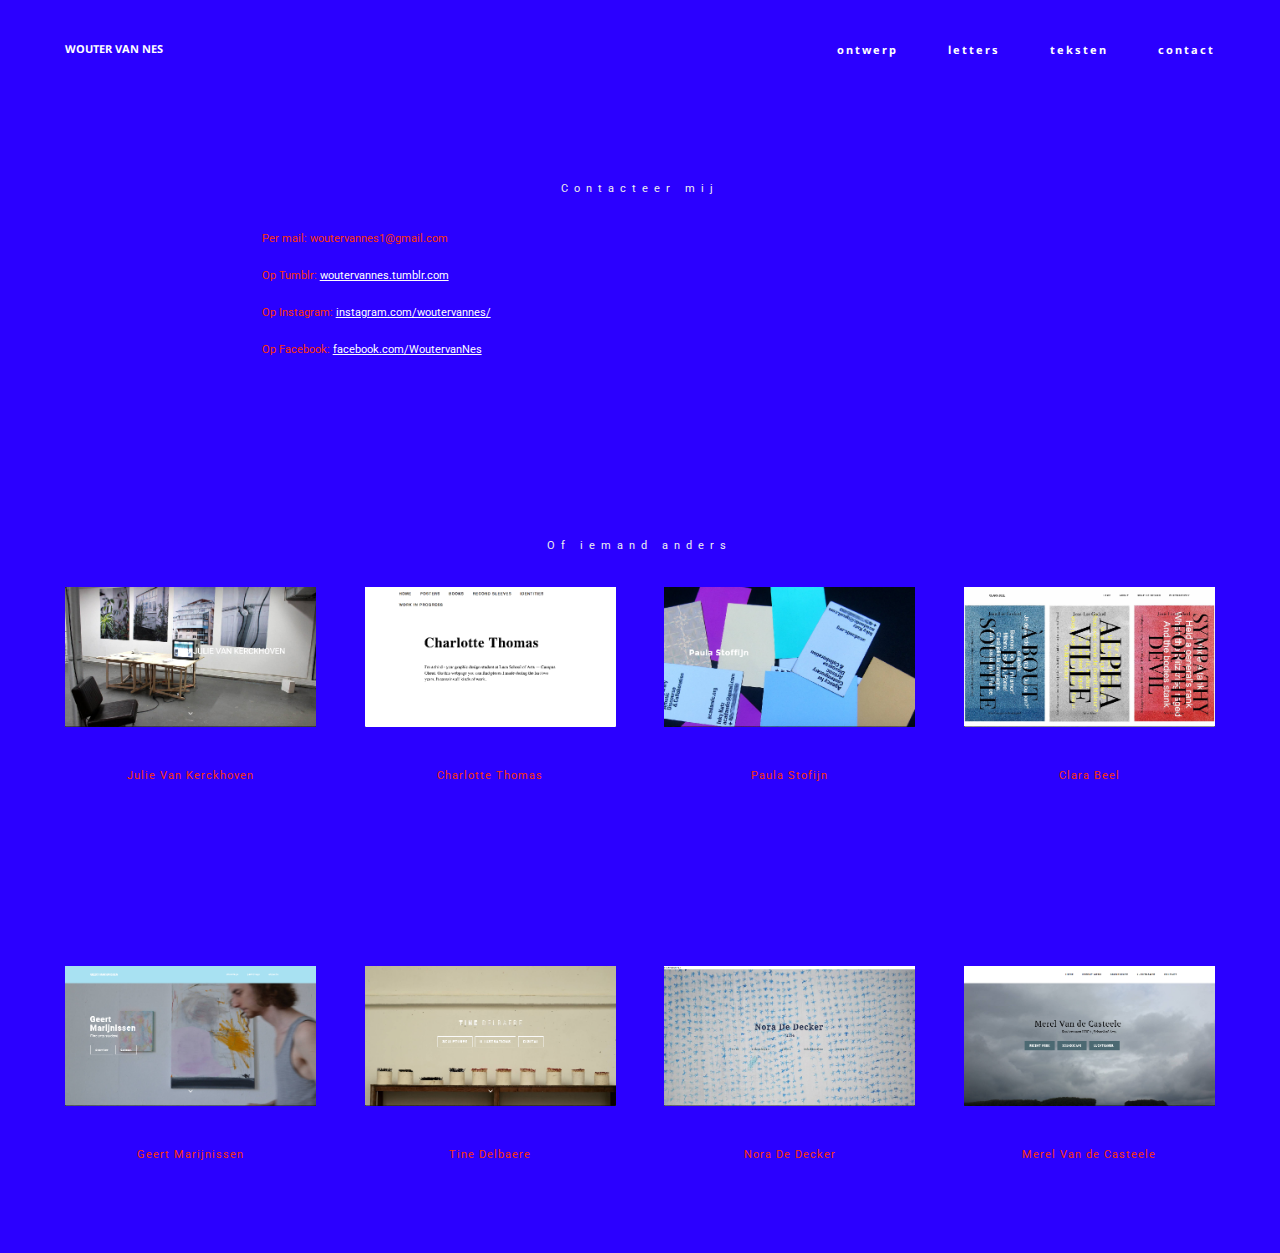
==== contact.html @ 279219a6 "master" ====
<!DOCTYPE html>
<html>
<head>
  <!-- Site made with Mobirise Website Builder v2.8.6, https://mobirise.com -->
  <meta charset="UTF-8">
  <meta http-equiv="X-UA-Compatible" content="IE=edge">
  <meta name="generator" content="Mobirise v2.8.6, mobirise.com">
  <meta name="viewport" content="width=device-width, initial-scale=1">
  <link rel="shortcut icon" href="assets/images/6tag-090216-210301-1-1080x1350-22.jpg" type="image/x-icon">
  <meta name="description" content="…">
  <title>Wouter van Nes</title>
  <link rel="stylesheet" href="https://fonts.googleapis.com/css?family=Roboto:700,400&amp;subset=cyrillic,latin,greek,vietnamese">
  <link rel="stylesheet" href="assets/bootstrap/css/bootstrap.min.css">
  <link rel="stylesheet" href="assets/mobirise/css/style.css">
  <link rel="stylesheet" href="assets/mobirise/css/mbr-additional.css" type="text/css">
  
  
  <!-- Paste any valid HTML code here. The code will be inserted to the end of <head> section, right before </head> -->
</head>
<body>

<!-- Google Analytics -->
<script>
  (function(i,s,o,g,r,a,m){i['GoogleAnalyticsObject']=r;i[r]=i[r]||function(){
  (i[r].q=i[r].q||[]).push(arguments)},i[r].l=1*new Date();a=s.createElement(o),
  m=s.getElementsByTagName(o)[0];a.async=1;a.src=g;m.parentNode.insertBefore(a,m)
  })(window,document,'script','//www.google-analytics.com/analytics.js','ga');

  ga('create', 'UA-74522348-1', 'auto');
  ga('send', 'pageview');

</script>
<!-- /Google Analytics -->


<section class="engine"><a rel="nofollow" href="https://mobirise.com">Mobirise windows website builder</a></section>
<section class="mbr-navbar mbr-navbar--freeze mbr-navbar--absolute mbr-navbar--sticky mbr-navbar--auto-collapse" id="menu-44">
    <div class="mbr-navbar__section mbr-section">
        <div class="mbr-section__container container">
            <div class="mbr-navbar__container">
                <div class="mbr-navbar__column mbr-navbar__column--s mbr-navbar__brand">
                    <span class="mbr-navbar__brand-link mbr-brand mbr-brand--inline">
                        
                        <span class="mbr-brand__name"><a class="mbr-brand__name text-white" href="index.html">WOUTER VAN NES</a></span>
                    </span>
                </div>
                <div class="mbr-navbar__hamburger mbr-hamburger text-white"><span class="mbr-hamburger__line"></span></div>
                <div class="mbr-navbar__column mbr-navbar__menu">
                    <nav class="mbr-navbar__menu-box mbr-navbar__menu-box--inline-right">
                        <div class="mbr-navbar__column"><ul class="mbr-navbar__items mbr-navbar__items--right mbr-buttons mbr-buttons--freeze mbr-buttons--right btn-decorator mbr-buttons--active mbr-buttons--only-links"> <li class="mbr-navbar__item"><a class="mbr-buttons__link btn text-white" href="print.html">ontwerp</a></li>  <li class="mbr-navbar__item"><a class="mbr-buttons__link btn text-white" href="type.html">letters</a></li> <li class="mbr-navbar__item"><a class="mbr-buttons__link btn text-white" href="schrijven.html">teksten</a></li> <li class="mbr-navbar__item"><a class="mbr-buttons__link btn text-white" href="contact.html">contact</a></li></ul></div>
                        
                    </nav>
                </div>
            </div>
        </div>
    </div>
</section>

<section class="mbr-section mbr-section--relative mbr-section--fixed-size mbr-after-navbar" id="content5-50" style="background-color: rgb(43, 0, 255);">
    
    <div class="mbr-section__container container mbr-section__container--first">
        <div class="mbr-header mbr-header--wysiwyg row">
            <div class="col-sm-8 col-sm-offset-2">
                <h3 class="mbr-header__text"><span style="font-weight: normal;">Contacteer mij</span></h3>
                
            </div>
        </div>
    </div>
    <div class="mbr-section__container container mbr-section__container--last">
        <div class="row">
            <div class="mbr-article mbr-article--wysiwyg col-sm-8 col-sm-offset-2"><p>Per mail: woutervannes1@gmail.com</p><p>Op Tumblr: <a href="http://woutervannes.tumblr.com" target="_blank" class="text-white" style="background-color: rgb(43, 0, 255);">woutervannes.tumblr.com</a></p><p>Op Instagram: <a href="https://www.instagram.com/woutervannes/" target="_blank" class="text-white">instagram.com/woutervannes/</a></p><p>Op Facebook: <a href="https://www.facebook.com/WoutervanNes" target="_blank" class="text-white">facebook.com/WoutervanNes</a></p></div>
        </div>
    </div>
    
</section>

<section class="mbr-section mbr-section--relative mbr-section--fixed-size" id="content4-52" style="background-color: rgb(43, 0, 255);">
    
    <div class="mbr-section__container mbr-section__container--std-top-padding mbr-section__container--sm-bot-padding mbr-section-title container">
        <div class="mbr-header mbr-header--center mbr-header--wysiwyg row">
            <div class="col-sm-8 col-sm-offset-2">
                <h3 class="mbr-header__text"><span style="font-weight: normal;">Of iemand anders</span></h3>
                
            </div>
        </div>
    </div>
    <div class="mbr-section__container container">
        <div class="mbr-section__row row">
            <div class="mbr-section__col col-xs-12 col-md-3 col-sm-6">
                <div class="mbr-section__container mbr-section__container--center mbr-section__container--middle">
                    <figure class="mbr-figure"><a href="http://googledrive.com/host/0B40etFtfSsgKYVdvWEMwTUlPTjA/" target="_blank"><img class="mbr-figure__img" src="assets/images/schermafbeelding-2016-03-01-om-17-1440x804-63.png"></a></figure>
                </div>
                <div class="mbr-section__container mbr-section__container--last">
                    <div class="mbr-header mbr-header--reduce mbr-header--center mbr-header--wysiwyg">
                        <h3 class="mbr-header__text"><span style="font-weight: normal;">Julie Van Kerckhoven</span></h3>
                    </div>
                </div>
                
                
            </div>
            <div class="mbr-section__col col-xs-12 col-md-3 col-sm-6">
                <div class="mbr-section__container mbr-section__container--center mbr-section__container--middle">
                    <figure class="mbr-figure"><a href="http://googledrive.com/host/0By2WF0b15Z8oWE5uZmZIWW9nQ2M/" target="_blank"><img class="mbr-figure__img" src="assets/images/schermafbeelding-2016-03-01-om-17-1440x802-94.png"></a></figure>
                </div>
                <div class="mbr-section__container mbr-section__container--last">
                    <div class="mbr-header mbr-header--reduce mbr-header--center mbr-header--wysiwyg">
                        <h3 class="mbr-header__text"><span style="font-weight: normal;">Charlotte Thomas</span></h3>
                    </div>
                </div>
                
                
            </div>
            <div class="clearfix visible-sm-block"></div>
            <div class="mbr-section__col col-xs-12 col-md-3 col-sm-6">
                <div class="mbr-section__container mbr-section__container--center mbr-section__container--middle">
                    <figure class="mbr-figure"><a href="http://googledrive.com/host/0B-a_BBAiz7oYZ2UyMVZhTGM0cFE/index.html" target="_blank"><img class="mbr-figure__img" src="assets/images/schermafbeelding-2016-03-01-om-17-1440x805-31.png"></a></figure>
                </div>
                <div class="mbr-section__container mbr-section__container--last">
                    <div class="mbr-header mbr-header--reduce mbr-header--center mbr-header--wysiwyg">
                        <h3 class="mbr-header__text"><span style="font-weight: normal;">Paula Stofijn</span></h3>
                    </div>
                </div>
                
                
            </div>
            
            <div class="mbr-section__col col-xs-12 col-md-3 col-sm-6">
                <div class="mbr-section__container mbr-section__container--center mbr-section__container--middle">
                    <figure class="mbr-figure"><a href="https://c697bda60382bc5f67c4777dc173e6b7554ca213.googledrive.com/host/0BwU_7RDM_JQdS25heXRXMGRuNlk/index.html" target="_blank"><img class="mbr-figure__img" src="assets/images/schermafbeelding-2016-03-01-om-17-1440x805-99.png"></a></figure>
                </div>
                <div class="mbr-section__container mbr-section__container--last">
                    <div class="mbr-header mbr-header--reduce mbr-header--center mbr-header--wysiwyg">
                        <h3 class="mbr-header__text"><span style="font-weight: normal;">Clara Beel</span></h3>
                    </div>
                </div>
                
                
            </div>
            
            
            
        </div>
    </div>
</section>

<section class="mbr-section mbr-section--relative mbr-section--fixed-size" id="features1-53" style="background-color: rgb(43, 0, 255);">
    
    
    <div class="mbr-section__container container mbr-section__container--std-top-padding">
        <div class="mbr-section__row row">
            <div class="mbr-section__col col-xs-12 col-md-3 col-sm-6">
                <div class="mbr-section__container mbr-section__container--center mbr-section__container--middle">
                    <figure class="mbr-figure"><a href="https://927d088ff20194668d67ca472b39116f4f5a2384.googledrive.com/host/0B3Spn7FghymrX1NPTzQ5M0t0OGc/index.html" target="_blank"><img class="mbr-figure__img" src="assets/images/schermafbeelding-2016-03-01-om-17-1440x805-84.png"></a></figure>
                </div>
                <div class="mbr-section__container mbr-section__container--last">
                    <div class="mbr-header mbr-header--reduce mbr-header--center mbr-header--wysiwyg">
                        <h3 class="mbr-header__text"><span style="font-weight: normal;">Geert Marijnissen</span></h3>
                    </div>
                </div>
                
                
            </div>
            <div class="mbr-section__col col-xs-12 col-md-3 col-sm-6">
                <div class="mbr-section__container mbr-section__container--center mbr-section__container--middle">
                    <figure class="mbr-figure"><a href="https://754c7aade4c111e8b97c3081fc632cf55298e0e0.googledrive.com/host/0B3_xkaoyO9wsNXZPVWh4Q3RZR28/index.html" target="_blank"><img class="mbr-figure__img" src="assets/images/schermafbeelding-2016-03-01-om-17-1440x805-25.png"></a></figure>
                </div>
                <div class="mbr-section__container mbr-section__container--last">
                    <div class="mbr-header mbr-header--reduce mbr-header--center mbr-header--wysiwyg">
                        <h3 class="mbr-header__text"><span style="font-weight: normal;">Tine Delbaere</span></h3>
                    </div>
                </div>
                
                
            </div>
            <div class="clearfix visible-sm-block"></div>
            <div class="mbr-section__col col-xs-12 col-md-3 col-sm-6">
                <div class="mbr-section__container mbr-section__container--center mbr-section__container--middle">
                    <figure class="mbr-figure"><a href="https://612410cdce5debdda14c4c0e3f525d06ccae4a88.googledrive.com/host/0B9zImsPu90iQYzA3TENGNFhHWEU/"><img class="mbr-figure__img" src="assets/images/schermafbeelding-2016-03-01-om-17-1440x805-47.png"></a></figure>
                </div>
                <div class="mbr-section__container mbr-section__container--last">
                    <div class="mbr-header mbr-header--reduce mbr-header--center mbr-header--wysiwyg">
                        <h3 class="mbr-header__text"><span style="font-weight: normal;">Nora De Decker</span></h3>
                    </div>
                </div>
                
                
            </div>
            
            <div class="mbr-section__col col-xs-12 col-md-3 col-sm-6">
                <div class="mbr-section__container mbr-section__container--center mbr-section__container--middle">
                    <figure class="mbr-figure"><a href="https://398acc182881fdc9ca347de7230319963a1fb305.googledrive.com/host/0B1NuU56THlX8WXlpaEVRM2VYRlk/" target="_blank"><img class="mbr-figure__img" src="assets/images/schermafbeelding-2016-03-01-om-17-1440x805-46.png"></a></figure>
                </div>
                <div class="mbr-section__container mbr-section__container--last">
                    <div class="mbr-header mbr-header--reduce mbr-header--center mbr-header--wysiwyg">
                        <h3 class="mbr-header__text"><span style="font-weight: normal;">Merel Van de Casteele</span></h3>
                    </div>
                </div>
                
                
            </div>
            
            
            
        </div>
    </div>
</section>


  <script src="assets/web/assets/jquery/jquery.min.js"></script>
  <script src="assets/bootstrap/js/bootstrap.min.js"></script>
  <script src="assets/smooth-scroll/SmoothScroll.js"></script>
  <script src="assets/mobirise/js/script.js"></script>
  
  <!-- Paste any valid HTML code here. The code will be inserted to the end of <body> section, right before </body> -->
</body>
</html>
---- assets/mobirise/css/style.css ----
.is-builder .animated {
  -webkit-animation-name: none !important;
  animation-name: none !important;
}
html {
  position: relative;
  min-height: 100%;
}
.mbr-embedded-video {
  position: relative;
}
.mbr-background-video,
.mbr-background-video-preview {
  bottom: 0;
  left: 0;
  overflow: hidden;
  position: absolute;
  right: 0;
  top: 0;
}
.mbr-parallax-background,
.mbr-background {
  background-attachment: fixed !important;
  background-position: 50% 0;
  background-repeat: no-repeat;
  background-size: cover !important;
}
.mbr-hidden-scrollbar .mbr-parallax-background {
  background-size: auto 130%;
}
.mobile .mbr-parallax-background {
  background-attachment: scroll !important;
}
.mbr-background {
  background-attachment: scroll !important;
}
.mbr-navbar {
  position: relative;
  width: 100%;
}
.mbr-navbar:before {
  content: "";
  display: block;
}
.mbr-navbar__brand-link:after,
.mbr-navbar__brand-img {
  max-height: 74px;
}
.mbr-navbar:before,
.mbr-navbar__container {
  height: 98px;
}
.mbr-navbar--ss .mbr-navbar__brand-link:after,
.mbr-navbar--ss .mbr-navbar__brand-img {
  height: 74px;
}
.mbr-navbar--ss:before,
.mbr-navbar--ss .mbr-navbar__container {
  height: 98px;
}
.mbr-navbar--xs .mbr-navbar__brand-link:after,
.mbr-navbar--xs .mbr-navbar__brand-img {
  height: 32px;
}
.mbr-navbar--xs:before,
.mbr-navbar--xs .mbr-navbar__container {
  height: 56px;
}
.mbr-navbar--s .mbr-navbar__brand-link:after,
.mbr-navbar--s .mbr-navbar__brand-img {
  height: 48px;
}
.mbr-navbar--s:before,
.mbr-navbar--s .mbr-navbar__container {
  height: 72px;
}
.mbr-navbar--m .mbr-navbar__brand-link:after,
.mbr-navbar--m .mbr-navbar__brand-img {
  height: 64px;
}
.mbr-navbar--m:before,
.mbr-navbar--m .mbr-navbar__container {
  height: 88px;
}
.mbr-navbar--l .mbr-navbar__brand-link:after,
.mbr-navbar--l .mbr-navbar__brand-img {
  height: 96px;
}
.mbr-navbar--l:before,
.mbr-navbar--l .mbr-navbar__container {
  height: 120px;
}
.mbr-navbar--xl .mbr-navbar__brand-link:after,
.mbr-navbar--xl .mbr-navbar__brand-img {
  height: 128px;
}
.mbr-navbar--xl:before,
.mbr-navbar--xl .mbr-navbar__container {
  height: 152px;
}
.mbr-navbar--short .mbr-navbar__brand-link:after,
.mbr-navbar--short .mbr-navbar__brand-img {
  height: 40px;
}
.mbr-navbar--short:before,
.mbr-navbar--short .mbr-navbar__container {
  height: 64px;
}
.mbr-navbar--short .mbr-navbar__container {
  padding: 12px 0;
}
@media (max-width: 767px) {
  .mbr-navbar--short .mbr-navbar__brand-link:after,
  .mbr-navbar--short .mbr-navbar__brand-img {
    height: 31px;
  }
  .mbr-navbar--short:before,
  .mbr-navbar--short .mbr-navbar__container {
    height: 45px;
  }
  .mbr-navbar--short .mbr-navbar__container {
    padding: 7px 0;
  }
}
.mbr-navbar__brand-img {
  position: relative;
}
.mbr-navbar__brand-img,
.mbr-navbar__container,
.mbr-navbar__section {
  -webkit-transition: all 300ms ease-in-out 0s;
  -o-transition: all 300ms ease-in-out 0s;
  transition: all 300ms ease-in-out 0s;
}
.mbr-navbar__section {
  background: #2c2c2c;
  height: auto;
  position: absolute;
  top: 0;
  width: 100%;
  z-index: 1000;
}
.mbr-navbar__container {
  display: table;
  padding: 12px 0;
  width: 100%;
}
.mbr-navbar__menu-box {
  display: table;
  width: 100%;
}
.mbr-navbar__menu-box--inline-left,
.mbr-navbar__menu-box--inline-center,
.mbr-navbar__menu-box--inline-right {
  display: block;
  text-align: left;
}
.mbr-navbar__menu-box--inline-center {
  text-align: center;
}
.mbr-navbar__menu-box--inline-right {
  text-align: right;
}
.mbr-navbar__column {
  display: table-cell;
  vertical-align: middle;
}
.mbr-navbar__column--xxs {
  width: 1%;
}
.mbr-navbar__column--xs {
  width: 10%;
}
.mbr-navbar__column--s {
  width: 20%;
}
.mbr-navbar__column--m {
  width: 30%;
}
.mbr-navbar__column--l {
  width: 40%;
}
.mbr-navbar__column--xl {
  width: 50%;
}
.mbr-navbar__menu-box--inline-left .mbr-navbar__column,
.mbr-navbar__menu-box--inline-center .mbr-navbar__column,
.mbr-navbar__menu-box--inline-right .mbr-navbar__column {
  display: inline-block;
}
.mbr-navbar__items {
  float: left;
  padding-left: 0px;
  position: relative;
  left: -20px;
}
.mbr-navbar__items--right {
  float: right;
  left: 0;
}
.mbr-navbar__item {
  display: block;
  float: left;
  position: relative;
}
.mbr-navbar__hamburger {
  display: none;
  margin-top: -11px;
  position: absolute;
  right: 0;
  top: 50%;
  z-index: 10000;
}
.mbr-navbar--collapsed .mbr-navbar__container {
  position: relative;
}
.mbr-navbar--collapsed .mbr-navbar__column {
  display: block;
  width: 100%;
}
.mbr-navbar--collapsed .mbr-navbar__items--right {
  padding-top: 13px;
}
.mbr-navbar--collapsed .mbr-navbar__menu {
  background: rgba(0, 0, 0, 0.9);
  display: none;
  height: 100%;
  left: 0;
  position: fixed;
  top: 0;
  width: 100%;
  z-index: 9999;
}
.mbr-navbar--collapsed .mbr-navbar__menu-box {
  display: table-cell;
  vertical-align: middle;
}
.mbr-navbar--collapsed .mbr-navbar__items {
  float: none;
}
.mbr-navbar--collapsed .mbr-navbar__item {
  float: none;
}
.mbr-navbar--collapsed .mbr-navbar__hamburger {
  display: block;
}
.mbr-navbar--collapsed.mbr-navbar--open .mbr-navbar__menu {
  display: table;
}
.mbr-navbar--collapsed.mbr-navbar--open:not(.mbr-navbar--sticky) .mbr-navbar__section {
  background: none;
  position: fixed;
}
.mbr-navbar--collapsed.mbr-navbar--open .mbr-navbar__brand {
  visibility: hidden;
}
.mbr-navbar--collapsed.mbr-navbar--sticky.mbr-navbar--open .mbr-navbar__brand {
  visibility: visible;
}
.mbr-navbar--collapsed.mbr-navbar--open .mbr-navbar__brand-img,
.mbr-navbar--collapsed.mbr-navbar--open .mbr-navbar__container {
  -webkit-transition: none;
  -o-transition: none;
  transition: none;
}
.mbr-navbar--freeze.mbr-navbar--collapsed.mbr-navbar--open .mbr-navbar__hamburger,
.mbr-navbar--freeze.mbr-navbar--collapsed.mbr-navbar--open .mbr-navbar__hamburger:hover {
  color: #fff !important;
}
.mbr-navbar--sticky .mbr-navbar__section {
  position: fixed;
}
.mbr-navbar--absolute {
  position: absolute;
}
.mbr-navbar--transparent .mbr-navbar__section {
  background: none;
}
.mbr-navbar--stuck .mbr-navbar__section,
.mbr-navbar--relative .mbr-navbar__section {
  background: #2c2c2c;
}
@media (max-width: 991px) {
  .mbr-navbar--auto-collapse .mbr-navbar__container {
    position: relative;
  }
  .mbr-navbar--auto-collapse .mbr-navbar__column {
    display: block;
    width: 100%;
  }
  .mbr-navbar--auto-collapse .mbr-navbar__items--right {
    padding-top: 13px;
  }
  .mbr-navbar--auto-collapse .mbr-navbar__menu {
    background: rgba(0, 0, 0, 0.9);
    display: none;
    height: 100%;
    left: 0;
    position: fixed;
    top: 0;
    width: 100%;
    z-index: 9999;
  }
  .mbr-navbar--auto-collapse .mbr-navbar__menu-box {
    display: table-cell;
    vertical-align: middle;
  }
  .mbr-navbar--auto-collapse .mbr-navbar__items {
    float: none;
  }
  .mbr-navbar--auto-collapse .mbr-navbar__item {
    float: none;
  }
  .mbr-navbar--auto-collapse .mbr-navbar__hamburger {
    display: block;
  }
  .mbr-navbar--auto-collapse.mbr-navbar--open .mbr-navbar__menu {
    display: table;
  }
  .mbr-navbar--auto-collapse.mbr-navbar--open:not(.mbr-navbar--sticky) .mbr-navbar__section {
    background: none;
    position: fixed;
  }
  .mbr-navbar--auto-collapse.mbr-navbar--open .mbr-navbar__brand {
    visibility: hidden;
  }
  .mbr-navbar--auto-collapse.mbr-navbar--sticky.mbr-navbar--open .mbr-navbar__brand {
    visibility: visible;
  }
  .mbr-navbar--auto-collapse.mbr-navbar--open .mbr-navbar__brand-img,
  .mbr-navbar--auto-collapse.mbr-navbar--open .mbr-navbar__container {
    -webkit-transition: none;
    -o-transition: none;
    transition: none;
  }
  .mbr-navbar--freeze.mbr-navbar--auto-collapse.mbr-navbar--open .mbr-navbar__hamburger,
  .mbr-navbar--freeze.mbr-navbar--auto-collapse.mbr-navbar--open .mbr-navbar__hamburger:hover {
    color: #fff !important;
  }
}
.mbr-after-navbar:before {
  content: "";
  display: block;
  height: 98px;
}
.mbr-hamburger {
  cursor: pointer;
  height: 23px;
  width: 30px;
}
.mbr-hamburger:focus {
  outline: none;
}
.mbr-hamburger__line,
.mbr-hamburger__line:before,
.mbr-hamburger__line:after {
  content: "";
  position: absolute;
  display: block;
  height: 1px;
  cursor: pointer;
}
.mbr-hamburger__line,
.mbr-hamburger__line:before,
.mbr-hamburger__line:after {
  width: 30px;
  border-bottom: 5px solid;
  top: 9px;
}
.mbr-hamburger__line:before {
  top: -9px;
}
.mbr-hamburger__line:after {
  top: 9px;
}
.mbr-hamburger__line,
.mbr-hamburger__line:before,
.mbr-hamburger__line:after {
  -webkit-transition: all 300ms ease-in-out;
  transition: all 300ms ease-in-out;
}
.mbr-hamburger--open .mbr-hamburger__line {
  border-color: transparent;
}
.mbr-hamburger--open .mbr-hamburger__line:before,
.mbr-hamburger--open .mbr-hamburger__line:after {
  top: 0;
}
.mbr-hamburger--open .mbr-hamburger__line:before {
  -ms-transform: rotate(45deg);
  -webkit-transform: rotate(45deg);
  transform: rotate(45deg);
}
.mbr-hamburger--open .mbr-hamburger__line:after {
  top: 10px;
  -ms-transform: translatey(-10px) rotate(-45deg);
  -webkit-transform: translatey(-10px) rotate(-45deg);
  transform: translatey(-10px) rotate(-45deg);
}
@media (max-width: 767px) {
  .mbr-hamburger {
    height: 23px;
    width: 27px;
  }
  .mbr-hamburger__line,
  .mbr-hamburger__line:before,
  .mbr-hamburger__line:after {
    width: 27px;
    border-bottom: 4px solid;
    top: 9px;
  }
  .mbr-hamburger__line:before {
    top: -9px;
  }
  .mbr-hamburger__line:after {
    top: 9px;
  }
}
.mbr-brand {
  display: block;
  float: left;
  position: relative;
}
.mbr-brand,
.mbr-brand:hover {
  text-decoration: none;
}
.mbr-brand__name {
  display: block;
  font-weight: bold;
  margin-top: 5px;
  text-align: center;
}
.mbr-brand__name,
.mbr-brand__name:hover {
  text-decoration: none;
}
.mbr-brand--inline {
  display: table;
}
.mbr-brand--inline:after {
  content: "";
  display: table-cell;
  width: 1px;
}
.mbr-brand--inline .mbr-brand__logo,
.mbr-brand--inline .mbr-brand__name {
  display: table-cell;
  vertical-align: middle;
}
.mbr-brand--inline .mbr-brand__logo {
  padding-right: 10px;
}
.mbr-brand--inline .mbr-brand__name {
  margin: 0;
  text-align: left;
}
.mbr-form {
  display: table;
  margin-top: -13px;
  position: relative;
  top: 14px;
  width: 100%;
}
.mbr-form__left,
.mbr-form__right {
  display: table-cell;
  vertical-align: top;
}
.mbr-form__left {
  padding-right: 3px;
}
.mbr-form__right {
  width: 1px;
}
@media (max-width: 530px) {
  .mbr-form {
    display: block;
    margin-top: -27px;
    position: relative;
    top: 26px;
  }
  .mbr-form__left,
  .mbr-form__right {
    display: block;
  }
  .mbr-form__left {
    margin-bottom: 12px;
    padding-right: 0;
  }
  .mbr-form__right {
    width: 100%;
  }
}
.mbr-section {
  padding: 0 20px;
}
.mbr-section--no-padding {
  padding: 0;
}
.mbr-section--relative {
  position: relative;
}
.mbr-section--fixed-size {
  overflow: hidden;
}
.mbr-section--full-height {
  height: 100vh;
}
.mbr-section--full-height.mbr-after-navbar:before {
  display: none;
}
.mbr-section--bg-adapted {
  background-attachment: scroll;
  background-position: 50% 0;
  background-repeat: no-repeat;
  background-size: cover;
}
.mbr-section--gray {
  background-color: #444444;
}
.mbr-section--light-gray {
  background-color: #f0f0f0;
}
.mbr-section--dark-gray {
  background-color: #3c3c3c;
}
.mbr-section__container {
  padding: 0;
  position: relative;
  z-index: 3;
}
.mbr-section__container--center {
  text-align: center;
}
.mbr-section__container--std-padding {
  padding: 93px 0;
}
.mbr-section__container--std-top-padding {
  padding-top: 93px;
}
.mbr-section__container--std-bot-padding {
  padding-bottom: 93px;
}
.mbr-section__container--sm-padding {
  padding: 41px 0;
}
.mbr-section__container--sm-top-padding {
  padding-top: 41px;
}
.mbr-section__container--sm-bot-padding {
  padding-bottom: 41px;
}
.mbr-section__container--isolated {
  padding-bottom: 93px;
  padding-top: 93px;
}
.mbr-section__container--first {
  padding-top: 93px;
  padding-bottom: 41px;
}
.mbr-section__container--middle {
  padding-bottom: 41px;
}
.mbr-section__container--last {
  padding-bottom: 93px;
}
.mbr-section__row {
  margin-left: -24px;
  margin-right: -24px;
}
.mbr-section__col {
  overflow: hidden;
  padding-left: 24px;
  padding-right: 24px;
}
.mbr-section__left {
  padding-right: 40px;
}
.mbr-section__right {
  padding-left: 15px;
}
.mbr-section__header {
  line-height: 1.5em;
  margin: -10px 0 0;
  text-align: center;
}
@media (min-width: 768px) {
  .mbr-section--short-paddings .mbr-section__container--std-padding {
    padding: 59px 0;
  }
  .mbr-section--short-paddings .mbr-section__container--std-top-padding {
    padding-top: 59px;
  }
  .mbr-section--short-paddings .mbr-section__container--std-bot-padding {
    padding-bottom: 59px;
  }
  .mbr-section--short-paddings .mbr-section__container--sm-padding {
    padding: 41px 0;
  }
  .mbr-section--short-paddings .mbr-section__container--sm-top-padding {
    padding-top: 41px;
  }
  .mbr-section--short-paddings .mbr-section__container--sm-bot-padding {
    padding-bottom: 41px;
  }
  .mbr-section--short-paddings .mbr-section__container--isolated {
    padding-bottom: 59px;
    padding-top: 59px;
  }
  .mbr-section--short-paddings .mbr-section__container--first {
    padding-top: 59px;
    padding-bottom: 41px;
  }
  .mbr-section--short-paddings .mbr-section__container--middle {
    padding-bottom: 41px;
  }
  .mbr-section--short-paddings .mbr-section__container--last {
    padding-bottom: 59px;
  }
}
@media (max-width: 767px) {
  .mbr-section__left {
    padding-right: 15px;
  }
  .mbr-section__right {
    padding-left: 15px;
    padding-top: 51px;
  }
}
.mbr-arrow {
  bottom: 71px;
  left: 0;
  line-height: 1px;
  padding: 0 20px;
  position: absolute;
  width: 100%;
  z-index: 3;
}
.mbr-arrow__link {
  display: inline-block;
  font-size: 26px;
}
.mbr-arrow__link,
.mbr-arrow__link:hover,
.mbr-arrow__link:focus {
  color: #fff;
}
.mbr-arrow--floating .mbr-arrow__link {
  -webkit-animation: floating-arrow 1.6s infinite ease-in-out 0s;
  -o-animation: floating-arrow 1.6s infinite ease-in-out 0s;
  animation: floating-arrow 1.6s infinite ease-in-out 0s;
}
@-webkit-keyframes floating-arrow {
  from {
    -webkit-transform: translateY(0);
    transform: translateY(0);
  }
  65% {
    -webkit-transform: translateY(11px);
    transform: translateY(11px);
  }
  to {
    -webkit-transform: translateY(0);
    transform: translateY(0);
  }
}
@-o-keyframes floating-arrow {
  from {
    -webkit-transform: translateY(0);
    transform: translateY(0);
  }
  65% {
    -webkit-transform: translateY(11px);
    transform: translateY(11px);
  }
  to {
    -webkit-transform: translateY(0);
    transform: translateY(0);
  }
}
@keyframes floating-arrow {
  from {
    -webkit-transform: translateY(0);
    transform: translateY(0);
  }
  65% {
    -webkit-transform: translateY(11px);
    transform: translateY(11px);
  }
  to {
    -webkit-transform: translateY(0);
    transform: translateY(0);
  }
}
.mbr-arrow--dark .mbr-arrow__link,
.mbr-arrow--dark .mbr-arrow__link:hover,
.mbr-arrow--dark .mbr-arrow__link:focus {
  color: #252525;
}
@media (max-width: 767px) {
  .mbr-arrow {
    bottom: 41px;
  }
}
@media (max-width: 320px) {
  .mbr-arrow {
    bottom: 21px;
    text-align: center;
  }
}
@media all and (device-width: 320px) and (device-height: 568px) and (orientation: portrait) {
  .mbr-arrow {
    bottom: 31px;
  }
}
.mbr-box {
  display: table;
  width: 100%;
}
.mbr-box--fixed {
  table-layout: fixed;
}
.mbr-box--stretched {
  height: 100%;
}
.mbr-box__magnet {
  display: table-cell;
  float: none;
  height: 100%;
  margin-bottom: 0;
  margin-top: 0;
  text-align: center;
  vertical-align: middle;
}
.mbr-box__magnet--sm-padding {
  padding: 41px 0;
}
.mbr-box__magnet--top-left,
.mbr-box__magnet--top-center,
.mbr-box__magnet--top-right {
  vertical-align: top;
}
.mbr-box__magnet--bottom-left,
.mbr-box__magnet--bottom-center,
.mbr-box__magnet--bottom-right {
  vertical-align: bottom;
}
.mbr-box__magnet--top-left,
.mbr-box__magnet--center-left,
.mbr-box__magnet--bottom-left {
  text-align: left;
}
.mbr-box__magnet--top-right,
.mbr-box__magnet--center-right,
.mbr-box__magnet--bottom-right {
  text-align: right;
}
.mbr-box__container {
  height: 50%;
}
@media (max-width: 767px) {
  .mbr-box__container {
    height: 100%;
  }
  .mbr-box--adapted {
    display: block;
  }
  .mbr-box--adapted > .mbr-box__magnet {
    display: block;
    height: auto;
  }
}
.mbr-overlay {
  background: #222;
  bottom: 0;
  left: 0;
  position: absolute;
  right: 0;
  top: 0;
  z-index: 2;
}
.mbr-google-map__marker {
  color: #252525;
  display: none;
  margin: 0;
}
.mbr-google-map--loaded .mbr-google-map__marker {
  display: block;
}
.mbr-hero {
  color: #fff;
  position: relative;
}
.mbr-hero__text {
  font-size: 46px;
  font-weight: bold;
  left: -2px;
  letter-spacing: 2px;
  line-height: 50px;
  margin: -18px 0 1px 0;
  padding-bottom: 41px;
  position: relative;
  top: 8px;
}
.mbr-hero__subtext {
  font-size: 21px;
  line-height: 29px;
  margin: -32px 0 3px 0;
  padding: 0 0 41px 0;
  position: relative;
  top: 6px;
}
.mbr-figure {
  display: inline-block;
  line-height: 1px;
  margin: 0;
  max-width: 100%;
  overflow: hidden;
  position: relative;
}
.mbr-figure--no-bg {
  background: none;
}
.mbr-figure--full-width {
  display: block;
  width: 100%;
}
.mbr-figure.mbr-after-navbar:before {
  display: none;
}
.mbr-figure--full-width iframe,
.mbr-figure--full-width .mbr-figure__img,
.mbr-figure--full-width .mbr-figure__map {
  width: 100%;
}
.mbr-figure iframe,
.mbr-figure__img,
.mbr-figure__map {
  max-width: 100%;
}
.mbr-figure__map {
  height: 400px;
  line-height: 1.3em;
}
.mbr-figure__map--short {
  height: 300px;
}
.mbr-figure__caption {
  background: rgba(0, 0, 0, 0.5);
  bottom: 0;
  color: #fff;
  display: block;
  font-size: 17px;
  left: 0;
  line-height: 1.3em;
  min-height: 53px;
  padding: 17px 20px;
  position: absolute;
  text-align: left;
  width: 100%;
}
.mbr-figure__caption--no-padding {
  padding: 17px 0;
}
.mbr-figure--wysiwyg .mbr-figure__caption a,
.mbr-figure--wysiwyg .mbr-figure__caption a:hover {
  color: inherit;
  text-decoration: underline;
}
.mbr-figure--caption-inside-top .mbr-figure__caption {
  bottom: auto;
  top: 0;
}
.mbr-figure--caption-outside-top .mbr-figure__caption,
.mbr-figure--caption-outside-bottom .mbr-figure__caption {
  background: none;
  position: relative;
}
.mbr-figure--no-bg.mbr-figure--caption-outside-top .mbr-figure__caption,
.mbr-figure--no-bg.mbr-figure--caption-outside-bottom .mbr-figure__caption {
  color: #252525;
}
.mbr-figure--no-bg.mbr-figure--caption-outside-top .mbr-figure__caption {
  margin-top: -3px;
  padding-top: 0;
}
.mbr-figure--no-bg.mbr-figure--caption-outside-bottom .mbr-figure__caption {
  margin-top: -2px;
  padding-bottom: 0;
  top: 2px;
}
.mbr-figure__caption--std-grid {
  background: none;
  z-index: 2;
}
@media (min-width: 768px) {
  .mbr-figure__caption--std-grid {
    width: 715px;
    left: 50%;
    margin-left: -357.5px;
    padding: 17px 0;
  }
}
@media (min-width: 992px) {
  .mbr-figure__caption--std-grid {
    width: 935px;
    margin-left: -467.5px;
  }
}
@media (min-width: 1200px) {
  .mbr-figure__caption--std-grid {
    width: 1150px;
    margin-left: -575px;
  }
}
.mbr-figure__caption--std-grid:before {
  bottom: 0;
  content: "";
  position: absolute;
  top: 0;
  width: 200%;
  z-index: -1;
  margin-left: -50%;
}
.mbr-figure--caption-inside-top .mbr-figure__caption--std-grid:before,
.mbr-figure--caption-inside-bottom .mbr-figure__caption--std-grid:before {
  background: rgba(0, 0, 0, 0.6);
}
.mbr-figure__caption-small {
  color: #ccc;
  display: block;
  font-size: 14px;
  line-height: 1.3em;
}
.mbr-figure--no-bg.mbr-figure--caption-outside-top .mbr-figure__caption-small,
.mbr-figure--no-bg.mbr-figure--caption-outside-bottom .mbr-figure__caption-small {
  color: #777;
}
@media (max-width: 767px) {
  .mbr-figure--adapted {
    display: block;
    width: 100%;
  }
  .mbr-figure--adapted iframe,
  .mbr-figure--adapted .mbr-figure__img,
  .mbr-figure--adapted .mbr-figure__map {
    width: 100%;
  }
  .mbr-figure--caption-inside-top .mbr-figure__caption,
  .mbr-figure--caption-inside-bottom .mbr-figure__caption {
    background: none;
    position: relative;
  }
  .mbr-figure--caption-inside-top .mbr-figure__caption--std-grid:before,
  .mbr-figure--caption-inside-bottom .mbr-figure__caption--std-grid:before {
    display: none;
  }
}
.mbr-reviews {
  list-style: none;
  margin: 0 -15px;
  padding: 3px 0 0 0;
}
.mbr-reviews__item {
  position: relative;
  margin-top: 39px;
}
.mbr-reviews__text {
  background: #fafafa;
  border-radius: 3px;
  border: 1px solid #ededed;
  color: #777;
  font-size: 16px;
  line-height: 26px;
  padding: 20px;
  position: relative;
}
.mbr-reviews__text:before {
  -webkit-transform: rotate(45deg);
  -ms-transform: rotate(45deg);
  -o-transform: rotate(45deg);
  transform: rotate(45deg);
  width: 14px;
  height: 14px;
  background-color: #fafafa;
  border-color: #ededed;
  border-style: none solid solid none;
  border-width: 0 1px 1px 0;
  bottom: -8px;
  content: "";
  display: block;
  left: 50px;
  position: absolute;
}
.mbr-reviews__p {
  margin: 0;
}
.mbr-reviews__author {
  margin-top: 30px;
  padding-left: 102px;
  position: relative;
}
.mbr-reviews__author--short {
  margin-top: 27px;
  padding-left: 32px;
}
.mbr-reviews__author-img {
  width: 50px;
  height: 50px;
  border-radius: 50%;
  left: 33px;
  position: absolute;
  top: 0;
}
.mbr-reviews__author-name {
  color: #777;
  font-size: 14px;
  font-weight: bold;
  position: relative;
  top: -3px;
}
.mbr-reviews__author-bio {
  color: #999;
  font-size: 12px;
}
@media (max-width: 767px) {
  .mbr-reviews__author {
    padding-bottom: 32px;
  }
  .mbr-reviews__author--short {
    padding-bottom: 1px;
  }
}
@media (min-width: 768px) and (max-width: 991px) {
  .mbr-reviews__item:nth-of-type(2n+1) {
    clear: left;
  }
}
@media (min-width: 992px) {
  .mbr-reviews__item:nth-of-type(3n+1) {
    clear: left;
  }
}
.mbr-header {
  margin-top: -20px;
  padding: 0;
  position: relative;
  text-align: left;
  top: 10px;
}
.mbr-header--std-padding {
  padding-bottom: 41px;
}
.mbr-header--center {
  text-align: center;
}
.mbr-header__text {
  display: block;
  font-size: 25px;
  font-weight: bold;
  letter-spacing: 6px;
  line-height: 1.5em;
  margin: 0;
}
.mbr-header__subtext {
  color: #777;
  font-size: 14px;
  font-style: italic;
  letter-spacing: 1px;
  margin: 8px 0 7px 0;
}
.mbr-header--inline {
  margin-top: 0;
  padding: 41px 0 28px 0;
  top: 0;
}
.mbr-header--inline .mbr-header__text {
  letter-spacing: 4px;
  line-height: 1em;
  margin: 15px 0 0 0;
}
@media (max-width: 767px) {
  .mbr-header--inline {
    padding: 47px 0 38px 0;
  }
  .mbr-header--inline .mbr-header__text {
    display: block;
    margin: 0 0 38px 0;
  }
  .mbr-header--auto-align .mbr-header__text,
  .mbr-header--auto-align .mbr-header__subtext {
    left: 0;
    text-align: center !important;
  }
}
@media (min-width: 768px) {
  .mbr-header--reduce {
    margin-top: -5px;
    top: 2px;
  }
  .mbr-header--reduce .mbr-header__text {
    font-size: 16px;
    letter-spacing: 1px;
    line-height: 1.1em;
  }
}
.mbr-social-icons__icon {
  -webkit-transition: all 0.2s ease-in-out 0s;
  -o-transition: all 0.2s ease-in-out 0s;
  transition: all 0.2s ease-in-out 0s;
  color: #fff;
  cursor: pointer;
  display: inline-block;
  font-size: 29px;
  height: 56px;
  line-height: 61px;
  margin: 0 10px 13px 0;
  position: relative;
  text-align: center;
  width: 56px;
}
.mbr-social-icons__icon:hover {
  color: #fff;
}
.mbr-social-icons--style-1 .mbr-social-icons__icon:hover {
  background: #252525 !important;
}
.mbr-contacts {
  color: #9c9c9c;
  font-size: 14px;
  line-height: 1.7em;
  padding: 45px 0 46px;
}
.mbr-contacts__img {
  max-width: 100%;
  margin: 6px 0 5px 40px;
}
.mbr-contacts__img--left {
  margin-left: 0;
}
.mbr-contacts__text {
  margin: 0;
}
.mbr-contacts__header {
  color: #fff;
  font-size: 14px;
  letter-spacing: 1px;
  margin-bottom: 20px;
  margin-top: 3px;
}
.mbr-contacts__list {
  list-style: none;
  margin: 0;
  padding: 0;
}
@media (max-width: 767px) {
  .mbr-contacts__img {
    margin-bottom: 10px;
  }
  .mbr-contacts__header {
    margin-top: 20px;
    margin-bottom: 10px;
  }
  .mbr-contacts__column {
    margin-top: 37px;
  }
}
.mbr-footer {
  color: #9c9c9c;
  font-size: 13px;
  letter-spacing: 1px;
  line-height: 1.5em;
  padding: 37px 0 39px;
  word-spacing: 1px;
}
.mbr-footer__copyright {
  margin: 0;
}
.mbr-buttons {
  margin: -26px 0 13px 0;
  position: relative;
  text-align: left;
  top: 26px;
}
.mbr-buttons__btn,
.mbr-buttons__link {
  margin: 0 10px 13px 0;
}
.mbr-buttons__btn,
.mbr-buttons__link,
.mbr-buttons__btn:hover,
.mbr-buttons__link:hover {
  text-decoration: none;
}
.mbr-buttons--top {
  top: 44px;
  margin-top: -62px;
}
.mbr-buttons--no-offset {
  margin-top: 0;
  top: 0;
}
.mbr-buttons--only-links {
  left: -20px;
}
.mbr-buttons--center {
  left: 5px;
  text-align: center;
}
.mbr-buttons--center.mbr-buttons--only-links {
  left: 0;
}
.mbr-buttons--right {
  text-align: right;
}
.mbr-buttons--right .mbr-buttons__btn,
.mbr-buttons--right .mbr-buttons__link {
  margin: 0 0 13px 10px;
}
.mbr-buttons--right.mbr-buttons--only-links {
  left: 20px;
}
.mbr-buttons--activated {
  left: 5px;
  text-align: center;
}
.mbr-buttons--activated .mbr-buttons__btn,
.mbr-buttons--activated .mbr-buttons__link {
  margin-left: 0;
  margin-right: 0;
}
.mbr-buttons--activated .mbr-buttons__link {
  font-size: 25px;
  padding: 10px 30px 2px;
}
.mbr-buttons--activated .mbr-buttons__btn {
  font-size: 15px;
  margin-top: 9px;
  padding: 15px 30px;
}
.mbr-buttons--freeze.mbr-buttons--activated .mbr-buttons__link {
  font-size: 25px !important;
}
.mbr-buttons--freeze.mbr-buttons--activated .mbr-buttons__link,
.mbr-buttons--freeze.mbr-buttons--activated .mbr-buttons__link:hover {
  color: #fff !important;
}
.mbr-buttons--freeze.mbr-buttons--activated .mbr-buttons__btn {
  font-size: 15px !important;
}
@media (max-width: 991px) {
  .mbr-buttons--active {
    left: 5px;
    text-align: center;
  }
  .mbr-buttons--active .mbr-buttons__btn,
  .mbr-buttons--active .mbr-buttons__link {
    margin-left: 0;
    margin-right: 0;
  }
  .mbr-buttons--active .mbr-buttons__link {
    font-size: 25px;
    padding: 10px 30px 2px;
  }
  .mbr-buttons--active .mbr-buttons__btn {
    font-size: 15px;
    margin-top: 9px;
    padding: 15px 30px;
  }
  .mbr-buttons--freeze.mbr-buttons--active .mbr-buttons__link {
    font-size: 25px !important;
  }
  .mbr-buttons--freeze.mbr-buttons--active .mbr-buttons__link,
  .mbr-buttons--freeze.mbr-buttons--active .mbr-buttons__link:hover {
    color: #fff !important;
  }
  .mbr-buttons--freeze.mbr-buttons--active .mbr-buttons__btn {
    font-size: 15px !important;
  }
}
@media (max-width: 767px) {
  .mbr-buttons--auto-align {
    left: 5px;
    margin-top: -26px;
    text-align: center;
    top: 26px;
  }
  .mbr-buttons--auto-align.mbr-buttons--only-links {
    left: 0;
  }
}
@media (max-width: 530px) {
  .mbr-buttons {
    left: 0;
  }
  .mbr-buttons__btn,
  .mbr-buttons__link,
  .mbr-buttons--right .mbr-buttons__btn,
  .mbr-buttons--right .mbr-buttons__link {
    display: inline-block;
    margin: 0 0 13px 0;
    text-align: center;
    width: 100%;
  }
  .mbr-buttons--activated .mbr-buttons__btn,
  .mbr-buttons--activated .mbr-buttons__link,
  .mbr-buttons--active .mbr-buttons__btn,
  .mbr-buttons--active .mbr-buttons__link {
    width: auto;
  }
  .mbr-buttons--activated .mbr-buttons__btn,
  .mbr-buttons--active .mbr-buttons__btn {
    margin-top: 9px;
  }
}
.mbr-article {
  color: #777;
  font-size: 17px;
  line-height: 27px;
  text-align: left;
  position: relative;
  margin-top: -21px;
  top: 14px;
}
.mbr-article--wysiwyg h1,
.mbr-article--wysiwyg h2,
.mbr-article--wysiwyg h3,
.mbr-article--wysiwyg h4,
.mbr-article--wysiwyg h5,
.mbr-article--wysiwyg h6 {
  color: #252525;
  display: block;
  font-weight: bold;
  line-height: 1.3em;
  text-align: left;
}
.mbr-article--wysiwyg h1 {
  font-size: 27px;
  letter-spacing: 3px;
}
.mbr-article--wysiwyg h2 {
  font-size: 23px;
  letter-spacing: 2px;
}
.mbr-article--wysiwyg h3 {
  font-size: 19px;
  letter-spacing: 1px;
}
.mbr-article--wysiwyg h4 {
  font-size: 14px;
}
.mbr-article--wysiwyg h5 {
  font-size: 11px;
}
.mbr-article--wysiwyg h6 {
  font-size: 10px;
}
.mbr-article--wysiwyg p,
.mbr-article--wysiwyg ul,
.mbr-article--wysiwyg ol,
.mbr-article--wysiwyg blockquote {
  margin: 0 0 10px 0;
}
.mbr-article--wysiwyg blockquote {
  font-size: 17px;
  border-color: #f97352;
}
@media (max-width: 767px) {
  .mbr-article--auto-align.mbr-article--wysiwyg p,
  .mbr-article--auto-align {
    text-align: left !important;
  }
}
.social-likes__counter {
  -webkit-transition: all 0.2s ease-in-out 0s;
  -o-transition: all 0.2s ease-in-out 0s;
  transition: all 0.2s ease-in-out 0s;
  background: #3c3c3c;
  border-radius: 23px;
  font-size: 12px;
  height: 23px;
  line-height: 24px;
  min-width: 23px;
  padding: 0 5px;
  position: absolute;
  right: -7px;
  text-align: center;
  top: -7px;
}
.social-likes__counter_empty {
  display: none;
}
.social-likes_style-1 .social-likes__icon:hover {
  background: #252525 !important;
}
.social-likes_style-1 .social-likes__icon:hover .social-likes__counter {
  background: #f97352;
}
.social-likes_style-2 .social-likes__icon {
  background: #252525;
}
.social-likes_style-2 .social-likes__counter {
  background: #f97352;
}
.social-likes_style-2 .social-likes__icon:hover .social-likes__counter {
  background: #3c3c3c;
}
.mbr-plan {
  padding-bottom: 41px;
  padding-left: 1px;
  padding-right: 0;
  position: relative;
}
.mbr-plan--first,
.mbr-plan:first-child {
  padding-left: 0;
}
.mbr-plan--last,
.mbr-plan:last-child {
  padding-bottom: 93px;
}
.mbr-plan__box {
  background: #fff;
}
.mbr-plan__header {
  background: #444;
  overflow: hidden;
  padding: 20px 15px;
  color: #fff;
}
.mbr-plan__number {
  border-bottom: 1px dotted #ddd;
  color: #333;
  font-size: 80px;
  line-height: 0;
  margin: 0px 10px;
  padding: 41px 0;
  text-align: center;
  margin-bottom: 41px;
}
.mbr-plan__details {
  padding-bottom: 41px;
}
.mbr-plan__details ul,
.mbr-plan__list {
  list-style: none;
  margin: 0;
  padding: 0;
}
.mbr-plan__details li,
.mbr-plan__item {
  line-height: 40px;
  padding: 0 15px;
  text-align: center;
}
.mbr-plan__buttons {
  overflow: hidden;
  padding: 0 15px 41px;
}
.mbr-plan--favorite {
  margin-right: -1px;
  margin-top: -30px;
  padding-left: 0;
  top: 15px;
  z-index: 5;
}
.mbr-plan--favorite .mbr-plan__number:before {
  content: "";
  display: block;
  height: 15px;
}
.mbr-plan--favorite .mbr-plan__box {
  padding-bottom: 15px;
  box-shadow: 0px 0px 20px 5px rgba(0, 0, 0, 0.1);
}
.mbr-plan--primary .mbr-plan__header {
  background: #4c6972;
}
.mbr-plan--success .mbr-plan__header {
  background: #7ac673;
}
.mbr-plan--info .mbr-plan__header {
  background: #27aae0;
}
.mbr-plan--warning .mbr-plan__header {
  background: #faaf40;
}
.mbr-plan--danger .mbr-plan__header {
  background: #f97352;
}
@media (max-width: 767px) {
  .mbr-plan,
  .mbr-plan--first,
  .mbr-plan:first-child {
    padding-left: 15px;
    padding-right: 15px;
  }
  .mbr-plan__number {
    font-size: 79px;
  }
  .mbr-plan__details {
    font-size: 17px;
  }
  .mbr-plan--favorite {
    margin: 0;
    top: 0;
  }
}
.mbr-number {
  display: inline-block;
  margin-top: -0.12em;
}
.mbr-number__num {
  display: inline-table;
  height: 1em;
}
.mbr-number__group {
  display: table-cell;
  font-weight: bold;
  position: relative;
  vertical-align: middle;
}
.mbr-number__left {
  display: none;
  font-size: 0.34em;
  line-height: 0;
  padding: 0px 5px;
  vertical-align: super;
}
.mbr-number__right {
  display: none;
  font-size: 0.25em;
  padding: 0px 5px;
  vertical-align: middle;
  white-space: nowrap;
}
.mbr-number__caption {
  display: block;
  font-size: 0.19em;
  line-height: 1em;
  opacity: 0.5;
  padding-top: 0.5em;
  text-align: center;
}
.mbr-number--price .mbr-number__value {
  padding-right: 0.28em;
}
.mbr-number--price .mbr-number__left {
  display: inline;
}
.mbr-number--short-price .mbr-number__left,
.mbr-number--short-price .mbr-number__right {
  display: inline;
}
.mbr-number--short-price .mbr-number__caption {
  display: none;
}
.mbr-number--inverse-price .mbr-number__group {
  top: 0.1em;
}
.mbr-number--inverse-price .mbr-number__left {
  display: none;
}
.mbr-number--inverse-price .mbr-number__value {
  padding-left: 0.28em;
}
.mbr-number--inverse-price .mbr-number__right {
  display: inline;
}
.engine {
	position: absolute;
	text-indent: -2400px;
	text-align: center;
	padding: 0;
}
---- assets/mobirise/css/mbr-additional.css ----
@import url(https://fonts.googleapis.com/css?family=Noto+Sans:400,700);

#content5-26 .mbr-header .mbr-header__text {
  text-align: center;
  color: #efefef;
}
#content5-26 .mbr-header .mbr-header__subtext {
  text-align: center;
  color: #fff;
}
#content5-26 .mbr-article {
  color: #fff;
}
#content5-26 .mbr-article P {
  color: #ff3200;
  font-size: 11px;
}
#features1-27 .mbr-section__col .mbr-header__text {
  color: #efefef;
}
#features1-27 P {
  color: #ff3200;
}
#footer1-33 P {
  font-family: 'Noto Sans', sans-serif;
  color: #efefef;
  font-size: 11px;
  text-align: left;
}



#menu-12 .mbr-brand__name {
  font-size: 16px;
}
#menu-12.mbr-navbar--stuck .mbr-navbar__section {
  background: #2b00ff;
}
#menu-12 .mbr-navbar__section {
  background: #2b00ff;
}
#menu-12 .mbr-brand__name a {
  font-size: 11px;
  font-family: 'Noto Sans', sans-serif;
}
#menu-12 .mbr-navbar__items a {
  font-family: 'Noto Sans', sans-serif;
  font-size: 11px;
}
#content5-60 .mbr-header .mbr-header__text {
  text-align: left;
  color: #efefef;
  font-size: 16px;
}
#content5-60 .mbr-header .mbr-header__subtext {
  text-align: center;
  color: #fff;
}
#content5-60 .mbr-article {
  color: #fff;
}
#content5-60 .mbr-article P {
  font-size: 11px;
  color: #ff3200;
}
#content5-61 .mbr-header .mbr-header__text {
  text-align: center;
  color: #fff;
}
#content5-61 .mbr-header .mbr-header__subtext {
  text-align: center;
  color: #fff;
}
#content5-61 .mbr-article {
  color: #fff;
}
#content5-61 .mbr-article P {
  font-size: 11px;
  color: #ff3200;
}
#content5-62 .mbr-header .mbr-header__text {
  text-align: left;
  color: #efefef;
  font-size: 16px;
}
#content5-62 .mbr-header .mbr-header__subtext {
  text-align: center;
  color: #fff;
}
#content5-62 .mbr-article {
  color: #fff;
}
#content5-62 .mbr-article P {
  font-size: 11px;
  color: #ff3200;
}
#content5-63 .mbr-header .mbr-header__text {
  text-align: center;
  color: #fff;
}
#content5-63 .mbr-header .mbr-header__subtext {
  text-align: center;
  color: #fff;
}
#content5-63 .mbr-article {
  color: #fff;
}
#content5-63 .mbr-article P {
  font-size: 11px;
  color: #ff3200;
}
#footer1-17 P {
  font-family: 'Noto Sans', sans-serif;
  color: #efefef;
  font-size: 11px;
  text-align: left;
}



#menu-21 .mbr-brand__name {
  font-size: 16px;
}
#menu-21.mbr-navbar--stuck .mbr-navbar__section {
  background: #2b00ff;
}
#menu-21 .mbr-navbar__section {
  background: #2b00ff;
}
#menu-21 .mbr-brand__name a {
  font-size: 11px;
  font-family: 'Noto Sans', sans-serif;
}
#menu-21 .mbr-navbar__items a {
  font-family: 'Noto Sans', sans-serif;
  font-size: 11px;
}
#content5-65 .mbr-header .mbr-header__text {
  text-align: left;
  color: #efefef;
  font-size: 16px;
}
#content5-65 .mbr-header .mbr-header__subtext {
  text-align: left;
  color: #ff3200;
  font-size: 11px;
}
#content5-65 .mbr-article {
  color: #fff;
}
#content5-64 .mbr-header .mbr-header__text {
  text-align: center;
  color: #fff;
}
#content5-64 .mbr-header .mbr-header__subtext {
  text-align: center;
  color: #fff;
}
#content5-64 .mbr-article {
  color: #fff;
}
#content5-64 .mbr-article P {
  font-size: 11px;
  color: #ff3200;
}
#content5-25 .mbr-header .mbr-header__text {
  text-align: left;
  color: #efefef;
}
#content5-25 .mbr-header .mbr-header__subtext {
  text-align: left;
  color: #ff3200;
  font-size: 11px;
}
#content5-25 .mbr-article {
  color: #fff;
}
#content5-27 .mbr-header .mbr-header__text {
  text-align: center;
  color: #fff;
}
#content5-27 .mbr-header .mbr-header__subtext {
  text-align: center;
  color: #fff;
}
#content5-27 .mbr-article {
  color: #fff;
}
#content5-27 .mbr-article P {
  font-size: 11px;
  color: #ff3200;
}
#footer1-28 P {
  font-family: 'Noto Sans', sans-serif;
  color: #efefef;
  font-size: 11px;
  text-align: left;
}



#menu-28 .mbr-brand__name {
  font-size: 16px;
}
#menu-28.mbr-navbar--stuck .mbr-navbar__section {
  background: #2b00ff;
}
#menu-28 .mbr-navbar__section {
  background: #2b00ff;
}
#menu-28 .mbr-brand__name a {
  font-size: 11px;
  font-family: 'Noto Sans', sans-serif;
}
#menu-28 .mbr-navbar__items a {
  font-family: 'Noto Sans', sans-serif;
  font-size: 11px;
}
#msg-box4-57 .mbr-header__text {
  color: #ffffff;
}
#msg-box4-57 .mbr-header__subtext {
  color: #ffffff;
}
#msg-box4-57 .mbr-article {
  color: #ffffff;
}
#content5-56 .mbr-header .mbr-header__text {
  text-align: center;
  color: #fff;
}
#content5-56 .mbr-header .mbr-header__subtext {
  text-align: center;
  color: #fff;
}
#content5-56 .mbr-article {
  color: #fff;
}
#content5-56 .mbr-article P {
  font-size: 11px;
  color: #ff3200;
  text-align: left;
}
#content5-54 .mbr-header .mbr-header__text {
  text-align: center;
  color: #fff;
}
#content5-54 .mbr-header .mbr-header__subtext {
  text-align: center;
  color: #fff;
}
#content5-54 .mbr-article {
  color: #fff;
}
#content5-54 .mbr-article P {
  font-size: 11px;
  color: #ff3200;
}
#footer1-33 P {
  font-family: 'Noto Sans', sans-serif;
  color: #efefef;
  font-size: 11px;
  text-align: left;
}


#menu-44 .mbr-brand__name {
  font-size: 16px;
}
#menu-44.mbr-navbar--stuck .mbr-navbar__section {
  background: #2b00ff;
}
#menu-44 .mbr-navbar__section {
  background: #2b00ff;
}
#menu-44 .mbr-brand__name a {
  font-size: 11px;
  font-family: 'Noto Sans', sans-serif;
}
#menu-44 .mbr-navbar__items a {
  font-family: 'Noto Sans', sans-serif;
  font-size: 11px;
}
#content5-50 .mbr-header .mbr-header__text {
  text-align: center;
  color: #efefef;
  font-size: 11px;
}
#content5-50 .mbr-header .mbr-header__subtext {
  text-align: center;
  color: #fff;
}
#content5-50 .mbr-article {
  color: #fff;
}
#content5-50 .mbr-article UL {
  color: #ff3200;
  font-size: 11px;
}
#content5-50 .mbr-article P {
  color: #ff3200;
  font-size: 11px;
}
#content4-52 .mbr-section__col .mbr-header__text {
  color: #ff3200;
  font-size: 11px;
}
#content4-52 P {
  color: #ff3200;
  font-size: 11px;
}
#content4-52 .mbr-section-title .mbr-header__text {
  color: #efefef;
  font-size: 13px;
}
#content4-52 .mbr-section-title .mbr-header__text SPAN {
  font-size: 11px;
}
#features1-53 .mbr-section__col .mbr-header__text {
  color: #ff3200;
  font-size: 11px;
}
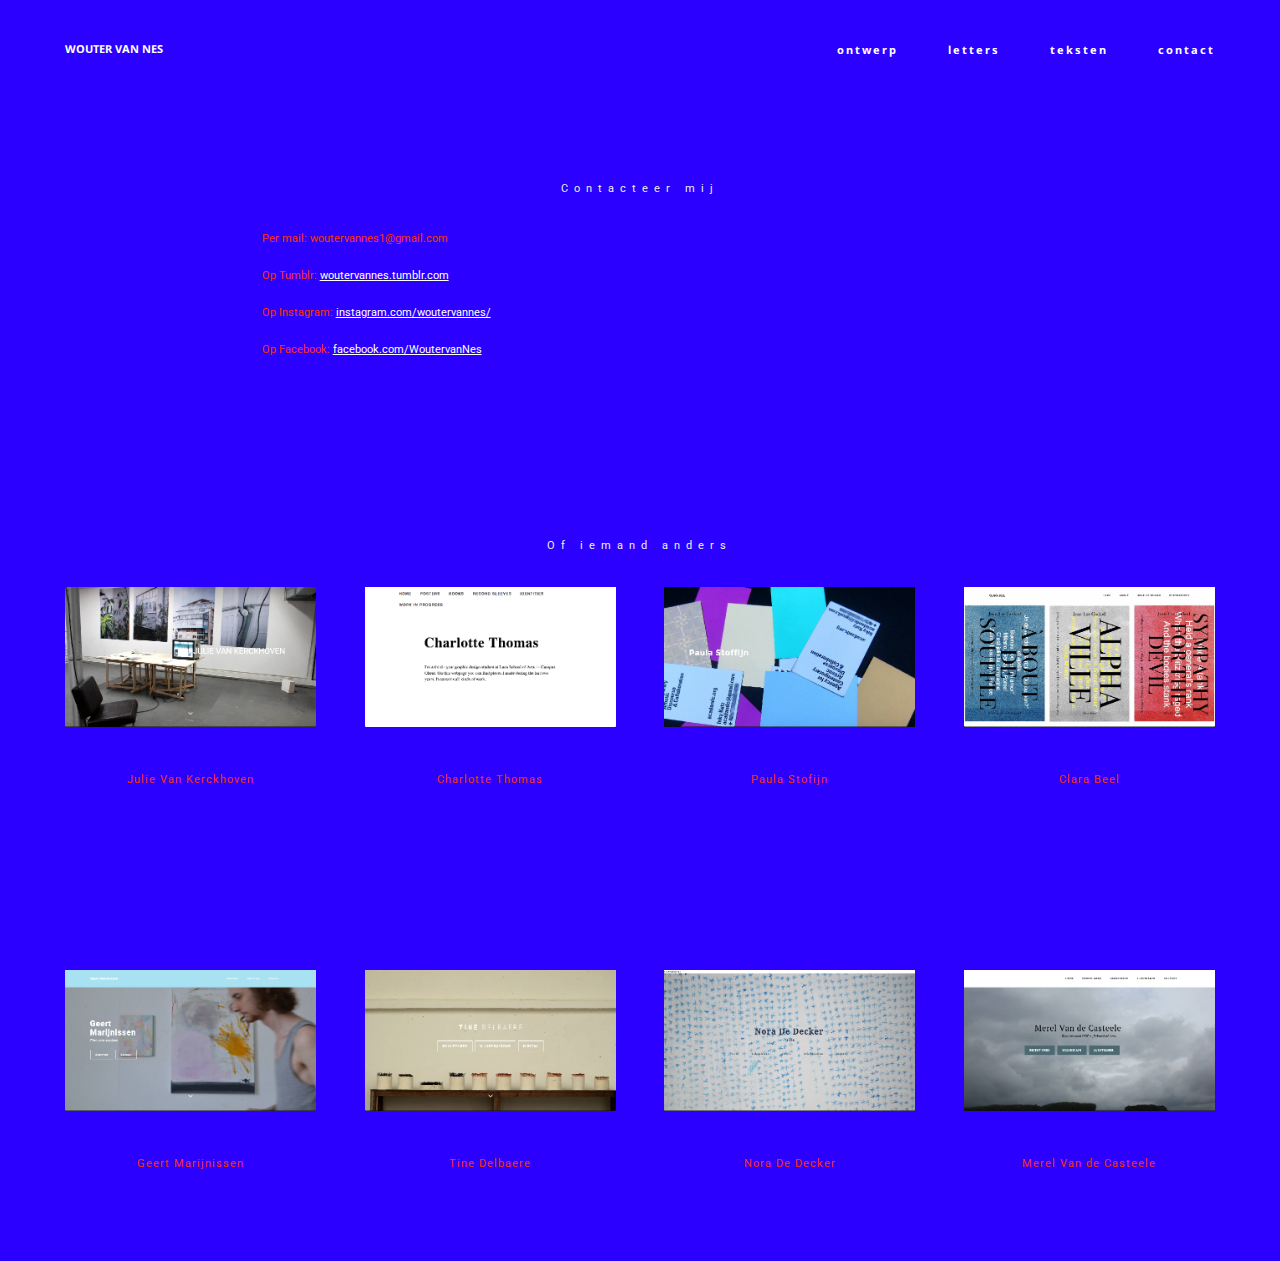
==== commit 4c478283: "20.04.16" ====
--- a/contact.html
+++ b/contact.html
@@ -1,10 +1,10 @@
 <!DOCTYPE html>
 <html>
 <head>
-  <!-- Site made with Mobirise Website Builder v2.8.6, https://mobirise.com -->
+  <!-- Site made with Mobirise Website Builder v2.10, https://mobirise.com -->
   <meta charset="UTF-8">
   <meta http-equiv="X-UA-Compatible" content="IE=edge">
-  <meta name="generator" content="Mobirise v2.8.6, mobirise.com">
+  <meta name="generator" content="Mobirise v2.10, mobirise.com">
   <meta name="viewport" content="width=device-width, initial-scale=1">
   <link rel="shortcut icon" href="assets/images/6tag-090216-210301-1-1080x1350-22.jpg" type="image/x-icon">
   <meta name="description" content="…">
@@ -33,8 +33,6 @@
 <!-- /Google Analytics -->
 
 
-<section class="engine"><a rel="nofollow" href="https://mobirise.com">Mobirise windows website builder-</a></section>
 <section class="mbr-navbar mbr-navbar--freeze mbr-navbar--absolute mbr-navbar--sticky mbr-navbar--auto-collapse" id="menu-44">
     <div class="mbr-navbar__section mbr-section">
         <div class="mbr-section__container container">
@@ -45,7 +43,7 @@
                         <span class="mbr-brand__name"><a class="mbr-brand__name text-white" href="index.html">WOUTER VAN NES</a></span>
                     </span>
                 </div>
-                <div class="mbr-navbar__hamburger mbr-hamburger text-white"><span class="mbr-hamburger__line"></span></div>
+                <div class="mbr-navbar__hamburger mbr-hamburger"><span class="mbr-hamburger__line"></span></div>
                 <div class="mbr-navbar__column mbr-navbar__menu">
                     <nav class="mbr-navbar__menu-box mbr-navbar__menu-box--inline-right">
                         <div class="mbr-navbar__column"><ul class="mbr-navbar__items mbr-navbar__items--right mbr-buttons mbr-buttons--freeze mbr-buttons--right btn-decorator mbr-buttons--active mbr-buttons--only-links"> <li class="mbr-navbar__item"><a class="mbr-buttons__link btn text-white" href="print.html">ontwerp</a></li>  <li class="mbr-navbar__item"><a class="mbr-buttons__link btn text-white" href="type.html">letters</a></li> <li class="mbr-navbar__item"><a class="mbr-buttons__link btn text-white" href="schrijven.html">teksten</a></li> <li class="mbr-navbar__item"><a class="mbr-buttons__link btn text-white" href="contact.html">contact</a></li></ul></div>
@@ -57,9 +55,9 @@
     </div>
 </section>
 
-<section class="mbr-section mbr-section--relative mbr-section--fixed-size mbr-after-navbar" id="content5-50" style="background-color: rgb(43, 0, 255);">
-    
-    <div class="mbr-section__container container mbr-section__container--first">
+<section class="engine"><a rel="external" href="https://mobirise.com">drag and drop website builder</a></section><section class="mbr-section mbr-section--relative mbr-section--fixed-size mbr-after-navbar" id="content5-50" style="background-color: rgb(43, 0, 255);">
+    
+    <div class="mbr-section__container container mbr-section__container--first" style="padding-top: 93px;">
         <div class="mbr-header mbr-header--wysiwyg row">
             <div class="col-sm-8 col-sm-offset-2">
                 <h3 class="mbr-header__text"><span style="font-weight: normal;">Contacteer mij</span></h3>
@@ -67,7 +65,7 @@
             </div>
         </div>
     </div>
-    <div class="mbr-section__container container mbr-section__container--last">
+    <div class="mbr-section__container container mbr-section__container--last" style="padding-bottom: 93px;">
         <div class="row">
             <div class="mbr-article mbr-article--wysiwyg col-sm-8 col-sm-offset-2"><p>Per mail: woutervannes1@gmail.com</p><p>Op Tumblr: <a href="http://woutervannes.tumblr.com" target="_blank" class="text-white" style="background-color: rgb(43, 0, 255);">woutervannes.tumblr.com</a></p><p>Op Instagram: <a href="https://www.instagram.com/woutervannes/" target="_blank" class="text-white">instagram.com/woutervannes/</a></p><p>Op Facebook: <a href="https://www.facebook.com/WoutervanNes" target="_blank" class="text-white">facebook.com/WoutervanNes</a></p></div>
         </div>
@@ -77,7 +75,7 @@
 
 <section class="mbr-section mbr-section--relative mbr-section--fixed-size" id="content4-52" style="background-color: rgb(43, 0, 255);">
     
-    <div class="mbr-section__container mbr-section__container--std-top-padding mbr-section__container--sm-bot-padding mbr-section-title container">
+    <div class="mbr-section__container mbr-section__container--std-top-padding mbr-section__container--sm-bot-padding mbr-section-title container" style="padding-top: 93px;">
         <div class="mbr-header mbr-header--center mbr-header--wysiwyg row">
             <div class="col-sm-8 col-sm-offset-2">
                 <h3 class="mbr-header__text"><span style="font-weight: normal;">Of iemand anders</span></h3>
@@ -89,9 +87,9 @@
         <div class="mbr-section__row row">
             <div class="mbr-section__col col-xs-12 col-md-3 col-sm-6">
                 <div class="mbr-section__container mbr-section__container--center mbr-section__container--middle">
-                    <figure class="mbr-figure"><a href="http://googledrive.com/host/0B40etFtfSsgKYVdvWEMwTUlPTjA/" target="_blank"><img class="mbr-figure__img" src="assets/images/schermafbeelding-2016-03-01-om-17-1440x804-63.png"></a></figure>
-                </div>
-                <div class="mbr-section__container mbr-section__container--last">
+                    <figure class="mbr-figure"><a href="http://googledrive.com/host/0B40etFtfSsgKYVdvWEMwTUlPTjA/" target="_blank"><img src="assets/images/schermafbeelding-2016-03-01-om-17-1440x804-63.png" class="mbr-figure__img"></a></figure>
+                </div>
+                <div class="mbr-section__container mbr-section__container--last" style="padding-bottom: 93px;">
                     <div class="mbr-header mbr-header--reduce mbr-header--center mbr-header--wysiwyg">
                         <h3 class="mbr-header__text"><span style="font-weight: normal;">Julie Van Kerckhoven</span></h3>
                     </div>
@@ -101,9 +99,9 @@
             </div>
             <div class="mbr-section__col col-xs-12 col-md-3 col-sm-6">
                 <div class="mbr-section__container mbr-section__container--center mbr-section__container--middle">
-                    <figure class="mbr-figure"><a href="http://googledrive.com/host/0By2WF0b15Z8oWE5uZmZIWW9nQ2M/" target="_blank"><img class="mbr-figure__img" src="assets/images/schermafbeelding-2016-03-01-om-17-1440x802-94.png"></a></figure>
-                </div>
-                <div class="mbr-section__container mbr-section__container--last">
+                    <figure class="mbr-figure"><a href="http://googledrive.com/host/0By2WF0b15Z8oWE5uZmZIWW9nQ2M/" target="_blank"><img src="assets/images/schermafbeelding-2016-03-01-om-17-1440x802-94.png" class="mbr-figure__img"></a></figure>
+                </div>
+                <div class="mbr-section__container mbr-section__container--last" style="padding-bottom: 93px;">
                     <div class="mbr-header mbr-header--reduce mbr-header--center mbr-header--wysiwyg">
                         <h3 class="mbr-header__text"><span style="font-weight: normal;">Charlotte Thomas</span></h3>
                     </div>
@@ -114,9 +112,9 @@
             <div class="clearfix visible-sm-block"></div>
             <div class="mbr-section__col col-xs-12 col-md-3 col-sm-6">
                 <div class="mbr-section__container mbr-section__container--center mbr-section__container--middle">
-                    <figure class="mbr-figure"><a href="http://googledrive.com/host/0B-a_BBAiz7oYZ2UyMVZhTGM0cFE/index.html" target="_blank"><img class="mbr-figure__img" src="assets/images/schermafbeelding-2016-03-01-om-17-1440x805-31.png"></a></figure>
-                </div>
-                <div class="mbr-section__container mbr-section__container--last">
+                    <figure class="mbr-figure"><a href="http://googledrive.com/host/0B-a_BBAiz7oYZ2UyMVZhTGM0cFE/index.html" target="_blank"><img src="assets/images/schermafbeelding-2016-03-01-om-17-1440x805-31.png" class="mbr-figure__img"></a></figure>
+                </div>
+                <div class="mbr-section__container mbr-section__container--last" style="padding-bottom: 93px;">
                     <div class="mbr-header mbr-header--reduce mbr-header--center mbr-header--wysiwyg">
                         <h3 class="mbr-header__text"><span style="font-weight: normal;">Paula Stofijn</span></h3>
                     </div>
@@ -127,9 +125,9 @@
             
             <div class="mbr-section__col col-xs-12 col-md-3 col-sm-6">
                 <div class="mbr-section__container mbr-section__container--center mbr-section__container--middle">
-                    <figure class="mbr-figure"><a href="https://c697bda60382bc5f67c4777dc173e6b7554ca213.googledrive.com/host/0BwU_7RDM_JQdS25heXRXMGRuNlk/index.html" target="_blank"><img class="mbr-figure__img" src="assets/images/schermafbeelding-2016-03-01-om-17-1440x805-99.png"></a></figure>
-                </div>
-                <div class="mbr-section__container mbr-section__container--last">
+                    <figure class="mbr-figure"><a href="https://c697bda60382bc5f67c4777dc173e6b7554ca213.googledrive.com/host/0BwU_7RDM_JQdS25heXRXMGRuNlk/index.html" target="_blank"><img src="assets/images/schermafbeelding-2016-03-01-om-17-1440x805-99.png" class="mbr-figure__img"></a></figure>
+                </div>
+                <div class="mbr-section__container mbr-section__container--last" style="padding-bottom: 93px;">
                     <div class="mbr-header mbr-header--reduce mbr-header--center mbr-header--wysiwyg">
                         <h3 class="mbr-header__text"><span style="font-weight: normal;">Clara Beel</span></h3>
                     </div>
@@ -147,13 +145,13 @@
 <section class="mbr-section mbr-section--relative mbr-section--fixed-size" id="features1-53" style="background-color: rgb(43, 0, 255);">
     
     
-    <div class="mbr-section__container container mbr-section__container--std-top-padding">
+    <div class="mbr-section__container container mbr-section__container--std-top-padding" style="padding-top: 93px;">
         <div class="mbr-section__row row">
             <div class="mbr-section__col col-xs-12 col-md-3 col-sm-6">
                 <div class="mbr-section__container mbr-section__container--center mbr-section__container--middle">
-                    <figure class="mbr-figure"><a href="https://927d088ff20194668d67ca472b39116f4f5a2384.googledrive.com/host/0B3Spn7FghymrX1NPTzQ5M0t0OGc/index.html" target="_blank"><img class="mbr-figure__img" src="assets/images/schermafbeelding-2016-03-01-om-17-1440x805-84.png"></a></figure>
-                </div>
-                <div class="mbr-section__container mbr-section__container--last">
+                    <figure class="mbr-figure"><a href="https://927d088ff20194668d67ca472b39116f4f5a2384.googledrive.com/host/0B3Spn7FghymrX1NPTzQ5M0t0OGc/index.html" target="_blank"><img src="assets/images/schermafbeelding-2016-03-01-om-17-1440x805-84.png" class="mbr-figure__img"></a></figure>
+                </div>
+                <div class="mbr-section__container mbr-section__container--last" style="padding-bottom: 93px;">
                     <div class="mbr-header mbr-header--reduce mbr-header--center mbr-header--wysiwyg">
                         <h3 class="mbr-header__text"><span style="font-weight: normal;">Geert Marijnissen</span></h3>
                     </div>
@@ -163,9 +161,9 @@
             </div>
             <div class="mbr-section__col col-xs-12 col-md-3 col-sm-6">
                 <div class="mbr-section__container mbr-section__container--center mbr-section__container--middle">
-                    <figure class="mbr-figure"><a href="https://754c7aade4c111e8b97c3081fc632cf55298e0e0.googledrive.com/host/0B3_xkaoyO9wsNXZPVWh4Q3RZR28/index.html" target="_blank"><img class="mbr-figure__img" src="assets/images/schermafbeelding-2016-03-01-om-17-1440x805-25.png"></a></figure>
-                </div>
-                <div class="mbr-section__container mbr-section__container--last">
+                    <figure class="mbr-figure"><a href="https://754c7aade4c111e8b97c3081fc632cf55298e0e0.googledrive.com/host/0B3_xkaoyO9wsNXZPVWh4Q3RZR28/index.html" target="_blank"><img src="assets/images/schermafbeelding-2016-03-01-om-17-1440x805-25.png" class="mbr-figure__img"></a></figure>
+                </div>
+                <div class="mbr-section__container mbr-section__container--last" style="padding-bottom: 93px;">
                     <div class="mbr-header mbr-header--reduce mbr-header--center mbr-header--wysiwyg">
                         <h3 class="mbr-header__text"><span style="font-weight: normal;">Tine Delbaere</span></h3>
                     </div>
@@ -176,9 +174,9 @@
             <div class="clearfix visible-sm-block"></div>
             <div class="mbr-section__col col-xs-12 col-md-3 col-sm-6">
                 <div class="mbr-section__container mbr-section__container--center mbr-section__container--middle">
-                    <figure class="mbr-figure"><a href="https://612410cdce5debdda14c4c0e3f525d06ccae4a88.googledrive.com/host/0B9zImsPu90iQYzA3TENGNFhHWEU/"><img class="mbr-figure__img" src="assets/images/schermafbeelding-2016-03-01-om-17-1440x805-47.png"></a></figure>
-                </div>
-                <div class="mbr-section__container mbr-section__container--last">
+                    <figure class="mbr-figure"><a href="https://612410cdce5debdda14c4c0e3f525d06ccae4a88.googledrive.com/host/0B9zImsPu90iQYzA3TENGNFhHWEU/"><img src="assets/images/schermafbeelding-2016-03-01-om-17-1440x805-47.png" class="mbr-figure__img"></a></figure>
+                </div>
+                <div class="mbr-section__container mbr-section__container--last" style="padding-bottom: 93px;">
                     <div class="mbr-header mbr-header--reduce mbr-header--center mbr-header--wysiwyg">
                         <h3 class="mbr-header__text"><span style="font-weight: normal;">Nora De Decker</span></h3>
                     </div>
@@ -189,9 +187,9 @@
             
             <div class="mbr-section__col col-xs-12 col-md-3 col-sm-6">
                 <div class="mbr-section__container mbr-section__container--center mbr-section__container--middle">
-                    <figure class="mbr-figure"><a href="https://398acc182881fdc9ca347de7230319963a1fb305.googledrive.com/host/0B1NuU56THlX8WXlpaEVRM2VYRlk/" target="_blank"><img class="mbr-figure__img" src="assets/images/schermafbeelding-2016-03-01-om-17-1440x805-46.png"></a></figure>
-                </div>
-                <div class="mbr-section__container mbr-section__container--last">
+                    <figure class="mbr-figure"><a href="https://398acc182881fdc9ca347de7230319963a1fb305.googledrive.com/host/0B1NuU56THlX8WXlpaEVRM2VYRlk/" target="_blank"><img src="assets/images/schermafbeelding-2016-03-01-om-17-1440x805-46.png" class="mbr-figure__img"></a></figure>
+                </div>
+                <div class="mbr-section__container mbr-section__container--last" style="padding-bottom: 93px;">
                     <div class="mbr-header mbr-header--reduce mbr-header--center mbr-header--wysiwyg">
                         <h3 class="mbr-header__text"><span style="font-weight: normal;">Merel Van de Casteele</span></h3>
                     </div>
--- a/assets/mobirise/css/style.css
+++ b/assets/mobirise/css/style.css
@@ -332,10 +332,6 @@
     -webkit-transition: none;
     -o-transition: none;
     transition: none;
-  }
-  .mbr-navbar--freeze.mbr-navbar--auto-collapse.mbr-navbar--open .mbr-navbar__hamburger,
-  .mbr-navbar--freeze.mbr-navbar--auto-collapse.mbr-navbar--open .mbr-navbar__hamburger:hover {
-    color: #fff !important;
   }
 }
 .mbr-after-navbar:before {
@@ -1042,6 +1038,12 @@
     clear: left;
   }
 }
+@media (max-width: 991px) {
+  .mbr-header--reduce .mbr-header__text {
+    padding-top: 1em;
+    margin-top: -1em;
+  }
+}
 .mbr-header {
   margin-top: -20px;
   padding: 0;
@@ -1103,6 +1105,8 @@
     font-size: 16px;
     letter-spacing: 1px;
     line-height: 1.1em;
+    padding-top: 0.4em;
+    margin-top: -0.4em;
   }
 }
 .mbr-social-icons__icon {
--- a/assets/mobirise/css/mbr-additional.css
+++ b/assets/mobirise/css/mbr-additional.css
@@ -47,6 +47,9 @@
   font-family: 'Noto Sans', sans-serif;
   font-size: 11px;
 }
+#menu-12 .mbr-navbar__hamburger {
+  color: #ffffff;
+}
 #content5-60 .mbr-header .mbr-header__text {
   text-align: left;
   color: #efefef;
@@ -106,6 +109,37 @@
   color: #fff;
 }
 #content5-63 .mbr-article P {
+  font-size: 11px;
+  color: #ff3200;
+}
+#content5-28 .mbr-header .mbr-header__text {
+  text-align: left;
+  color: #fff;
+  font-size: 16px;
+}
+#content5-28 .mbr-header .mbr-header__subtext {
+  text-align: center;
+  color: #fff;
+}
+#content5-28 .mbr-article {
+  color: #fff;
+}
+#content5-28 .mbr-article P {
+  font-size: 11px;
+  color: #ff3200;
+}
+#content5-29 .mbr-header .mbr-header__text {
+  text-align: center;
+  color: #fff;
+}
+#content5-29 .mbr-header .mbr-header__subtext {
+  text-align: center;
+  color: #fff;
+}
+#content5-29 .mbr-article {
+  color: #fff;
+}
+#content5-29 .mbr-article P {
   font-size: 11px;
   color: #ff3200;
 }
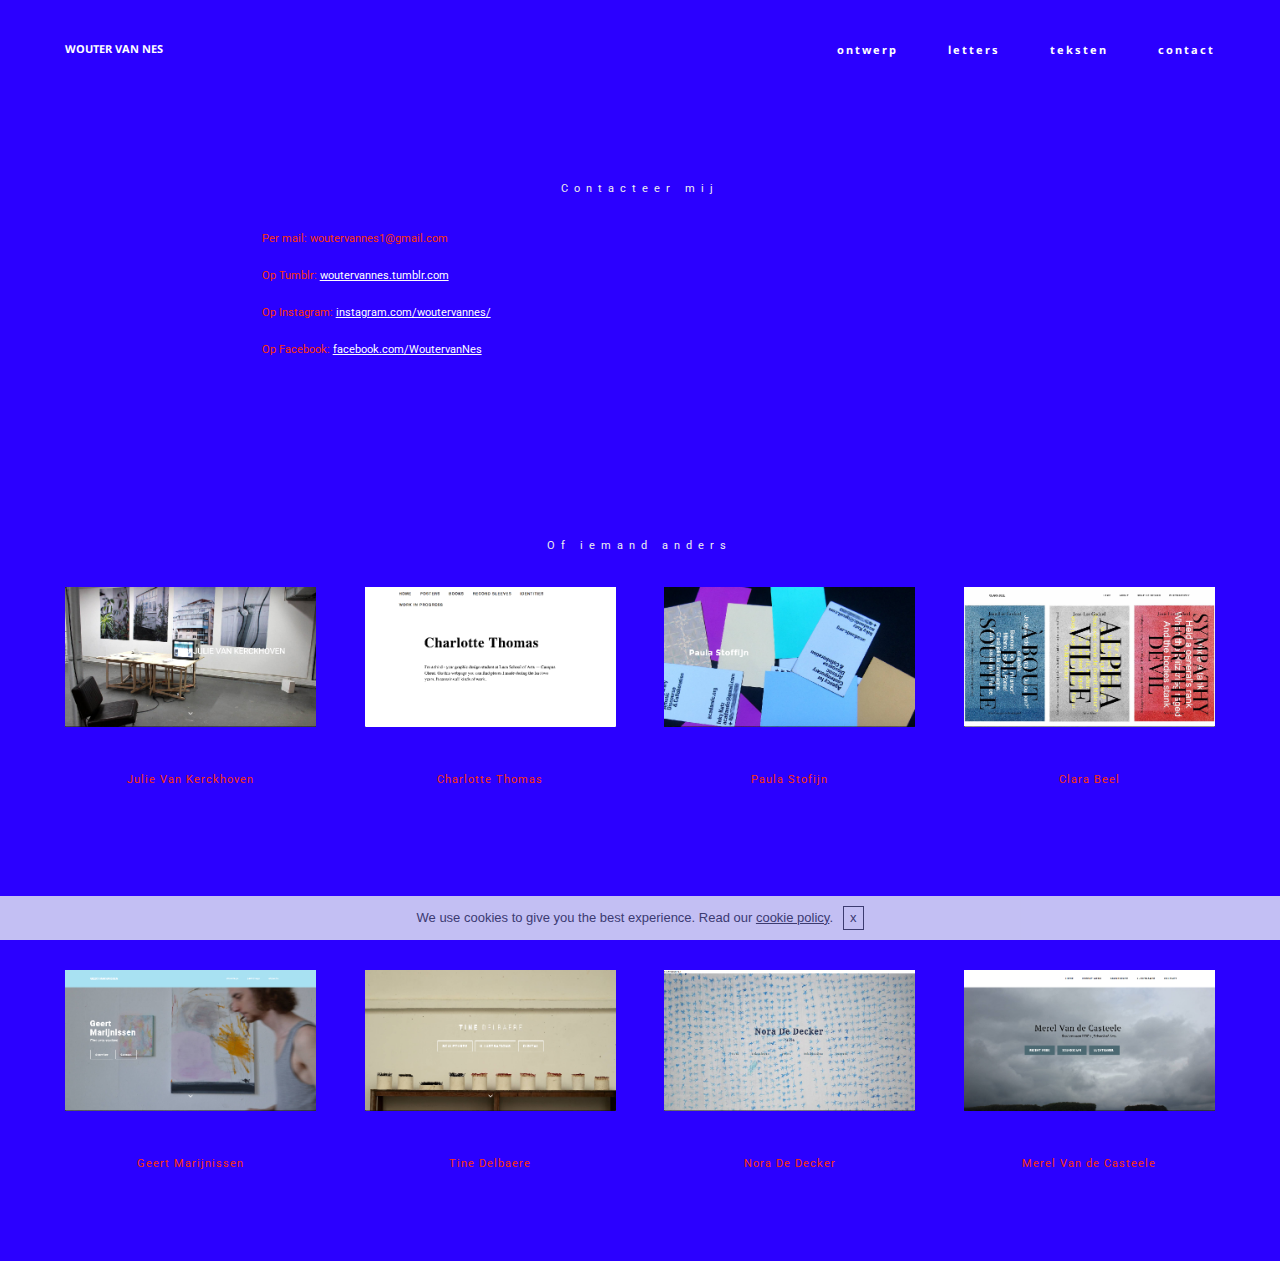
==== commit 241f5cf0: "FINAL 29.05.16" ====
--- a/contact.html
+++ b/contact.html
@@ -1,10 +1,10 @@
 <!DOCTYPE html>
 <html>
 <head>
-  <!-- Site made with Mobirise Website Builder v2.10, https://mobirise.com -->
+  <!-- Site made with Mobirise Website Builder v2.11.1, https://mobirise.com -->
   <meta charset="UTF-8">
   <meta http-equiv="X-UA-Compatible" content="IE=edge">
-  <meta name="generator" content="Mobirise v2.10, mobirise.com">
+  <meta name="generator" content="Mobirise v2.11.1, mobirise.com">
   <meta name="viewport" content="width=device-width, initial-scale=1">
   <link rel="shortcut icon" href="assets/images/6tag-090216-210301-1-1080x1350-22.jpg" type="image/x-icon">
   <meta name="description" content="…">
@@ -46,8 +46,10 @@
                 <div class="mbr-navbar__hamburger mbr-hamburger"><span class="mbr-hamburger__line"></span></div>
                 <div class="mbr-navbar__column mbr-navbar__menu">
                     <nav class="mbr-navbar__menu-box mbr-navbar__menu-box--inline-right">
-                        <div class="mbr-navbar__column"><ul class="mbr-navbar__items mbr-navbar__items--right mbr-buttons mbr-buttons--freeze mbr-buttons--right btn-decorator mbr-buttons--active mbr-buttons--only-links"> <li class="mbr-navbar__item"><a class="mbr-buttons__link btn text-white" href="print.html">ontwerp</a></li>  <li class="mbr-navbar__item"><a class="mbr-buttons__link btn text-white" href="type.html">letters</a></li> <li class="mbr-navbar__item"><a class="mbr-buttons__link btn text-white" href="schrijven.html">teksten</a></li> <li class="mbr-navbar__item"><a class="mbr-buttons__link btn text-white" href="contact.html">contact</a></li></ul></div>
-                        
+                        <div class="mbr-navbar__column">
+                            <ul class="mbr-navbar__items mbr-navbar__items--right float-left mbr-buttons mbr-buttons--freeze mbr-buttons--right btn-decorator mbr-buttons--active mbr-buttons--only-links"> <li class="mbr-navbar__item"><a class="mbr-buttons__link btn text-white" href="print.html">ontwerp</a></li>  <li class="mbr-navbar__item"><a class="mbr-buttons__link btn text-white" href="type.html">letters</a></li> <li class="mbr-navbar__item"><a class="mbr-buttons__link btn text-white" href="schrijven.html">teksten</a></li> <li class="mbr-navbar__item"><a class="mbr-buttons__link btn text-white" href="contact.html">contact</a></li></ul>                            
+                            
+                        </div>
                     </nav>
                 </div>
             </div>
@@ -55,7 +57,7 @@
     </div>
 </section>
 
-<section class="engine"><a rel="external" href="https://mobirise.com">drag and drop website builder</a></section><section class="mbr-section mbr-section--relative mbr-section--fixed-size mbr-after-navbar" id="content5-50" style="background-color: rgb(43, 0, 255);">
+<section class="engine"><a rel="external" href="https://mobirise.com">open source website builder</a></section><section class="mbr-section mbr-section--relative mbr-section--fixed-size mbr-after-navbar" id="content5-50" style="background-color: rgb(43, 0, 255);">
     
     <div class="mbr-section__container container mbr-section__container--first" style="padding-top: 93px;">
         <div class="mbr-header mbr-header--wysiwyg row">
@@ -205,9 +207,12 @@
 </section>
 
 
+  <input name="cookieData" type="hidden" data-cookie-text="We use cookies to give you the best experience. Read our <a href='privacy.html'>cookie policy</a>.">
   <script src="assets/web/assets/jquery/jquery.min.js"></script>
   <script src="assets/bootstrap/js/bootstrap.min.js"></script>
   <script src="assets/smooth-scroll/SmoothScroll.js"></script>
+  <script src="assets/cookies-alert-plugin/cookies-alert-core.js"></script>
+  <script src="assets/cookies-alert-plugin/cookies-alert-script.js"></script>
   <script src="assets/mobirise/js/script.js"></script>
   
   <!-- Paste any valid HTML code here. The code will be inserted to the end of <body> section, right before </body> -->
--- a/assets/mobirise/css/style.css
+++ b/assets/mobirise/css/style.css
@@ -197,6 +197,9 @@
 .mbr-navbar__items--right {
   float: right;
   left: 0;
+}
+.float-left {
+  float: left;
 }
 .mbr-navbar__item {
   display: block;
@@ -273,6 +276,12 @@
 .mbr-navbar--absolute {
   position: absolute;
 }
+/* fix for popup menu conflict */
+@media (max-width: 480px) {
+  .mbr-navbar--absolute.mbr-navbar[id^=menu-] {
+    position: absolute;
+  }
+}
 .mbr-navbar--transparent .mbr-navbar__section {
   background: none;
 }
@@ -287,6 +296,14 @@
   .mbr-navbar--auto-collapse .mbr-navbar__column {
     display: block;
     width: 100%;
+  }
+  .mbr-navbar__column {
+    max-height: 100vh;
+    overflow-x: hidden;
+    overflow-y:auto;
+  }
+  .mbr-navbar__column::-webkit-scrollbar {
+    display:none;
   }
   .mbr-navbar--auto-collapse .mbr-navbar__items--right {
     padding-top: 13px;
@@ -1254,6 +1271,12 @@
   font-size: 15px !important;
 }
 @media (max-width: 991px) {
+  .mbr-buttons {
+    top: 0;
+  }
+  .mbr-buttons:first-child {
+    margin-top: 0;
+  }
   .mbr-buttons--active {
     left: 5px;
     text-align: center;
@@ -1262,6 +1285,9 @@
   .mbr-buttons--active .mbr-buttons__link {
     margin-left: 0;
     margin-right: 0;
+  }
+  .mbr-buttons--right.mbr-buttons--only-links {
+    left: 0;
   }
   .mbr-buttons--active .mbr-buttons__link {
     font-size: 25px;
@@ -1572,6 +1598,7 @@
 .mbr-number--inverse-price .mbr-number__right {
   display: inline;
 }
+
 .engine {
 	position: absolute;
 	text-indent: -2400px;
--- a/assets/mobirise/css/mbr-additional.css
+++ b/assets/mobirise/css/mbr-additional.css
@@ -50,14 +50,55 @@
 #menu-12 .mbr-navbar__hamburger {
   color: #ffffff;
 }
+#msg-box3-34 .mbr-header .mbr-header__text {
+  text-align: left;
+  font-size: 16px;
+  color: #ffffff;
+}
+#msg-box3-34 .mbr-header .mbr-header__subtext {
+  text-align: left;
+  font-size: 11px;
+  color: #ff3200;
+}
+#msg-box3-35 .mbr-header .mbr-header__text {
+  text-align: center;
+}
+#msg-box3-35 .mbr-header .mbr-header__subtext {
+  text-align: center;
+}
+#msg-box3-35 .mbr-article P {
+  font-size: 11px;
+  color: #ff3200;
+}
+#msg-box3-32 .mbr-header .mbr-header__text {
+  text-align: left;
+  font-size: 16px;
+  color: #ffffff;
+}
+#msg-box3-32 .mbr-header .mbr-header__subtext {
+  text-align: left;
+  font-size: 11px;
+  color: #ff3200;
+}
+#msg-box3-33 .mbr-header .mbr-header__text {
+  text-align: center;
+}
+#msg-box3-33 .mbr-header .mbr-header__subtext {
+  text-align: center;
+}
+#msg-box3-33 .mbr-article P {
+  font-size: 11px;
+  color: #ff3200;
+}
 #content5-60 .mbr-header .mbr-header__text {
   text-align: left;
   color: #efefef;
   font-size: 16px;
 }
 #content5-60 .mbr-header .mbr-header__subtext {
-  text-align: center;
-  color: #fff;
+  text-align: left;
+  color: #ff3200;
+  font-size: 11px;
 }
 #content5-60 .mbr-article {
   color: #fff;
@@ -87,8 +128,9 @@
   font-size: 16px;
 }
 #content5-62 .mbr-header .mbr-header__subtext {
-  text-align: center;
-  color: #fff;
+  text-align: left;
+  color: #ff3200;
+  font-size: 11px;
 }
 #content5-62 .mbr-article {
   color: #fff;
@@ -118,8 +160,9 @@
   font-size: 16px;
 }
 #content5-28 .mbr-header .mbr-header__subtext {
-  text-align: center;
-  color: #fff;
+  text-align: left;
+  color: #ff3200;
+  font-size: 11px;
 }
 #content5-28 .mbr-article {
   color: #fff;
@@ -143,6 +186,46 @@
   font-size: 11px;
   color: #ff3200;
 }
+#msg-box3-42 .mbr-header .mbr-header__text {
+  text-align: left;
+  color: #ffffff;
+  font-size: 16px;
+}
+#msg-box3-42 .mbr-header .mbr-header__subtext {
+  text-align: left;
+  font-size: 11px;
+  color: #ff3200;
+}
+#msg-box3-41 .mbr-header .mbr-header__text {
+  text-align: center;
+}
+#msg-box3-41 .mbr-header .mbr-header__subtext {
+  text-align: center;
+}
+#msg-box3-41 .mbr-article P {
+  font-size: 11px;
+  color: #ff3200;
+}
+#msg-box3-40 .mbr-header .mbr-header__text {
+  text-align: left;
+  font-size: 16px;
+  color: #ffffff;
+}
+#msg-box3-40 .mbr-header .mbr-header__subtext {
+  text-align: left;
+  color: #ff3200;
+  font-size: 11px;
+}
+#msg-box3-39 .mbr-header .mbr-header__text {
+  text-align: center;
+}
+#msg-box3-39 .mbr-header .mbr-header__subtext {
+  text-align: center;
+}
+#msg-box3-39 .mbr-article P {
+  font-size: 11px;
+  color: #ff3200;
+}
 #footer1-17 P {
   font-family: 'Noto Sans', sans-serif;
   color: #efefef;
@@ -169,6 +252,29 @@
   font-family: 'Noto Sans', sans-serif;
   font-size: 11px;
 }
+#menu-21 .mbr-navbar__hamburger {
+  color: #ffffff;
+}
+#msg-box3-45 .mbr-header .mbr-header__text {
+  text-align: left;
+  color: #ffffff;
+  font-size: 16px;
+}
+#msg-box3-45 .mbr-header .mbr-header__subtext {
+  text-align: left;
+  font-size: 11px;
+  color: #ff3200;
+}
+#msg-box3-43 .mbr-header .mbr-header__text {
+  text-align: left;
+  color: #ffffff;
+  font-size: 16px;
+}
+#msg-box3-43 .mbr-header .mbr-header__subtext {
+  text-align: left;
+  font-size: 11px;
+  color: #ff3200;
+}
 #content5-65 .mbr-header .mbr-header__text {
   text-align: left;
   color: #efefef;
@@ -315,6 +421,9 @@
   font-family: 'Noto Sans', sans-serif;
   font-size: 11px;
 }
+#menu-44 .mbr-navbar__hamburger {
+  color: #ffffff;
+}
 #content5-50 .mbr-header .mbr-header__text {
   text-align: center;
   color: #efefef;
